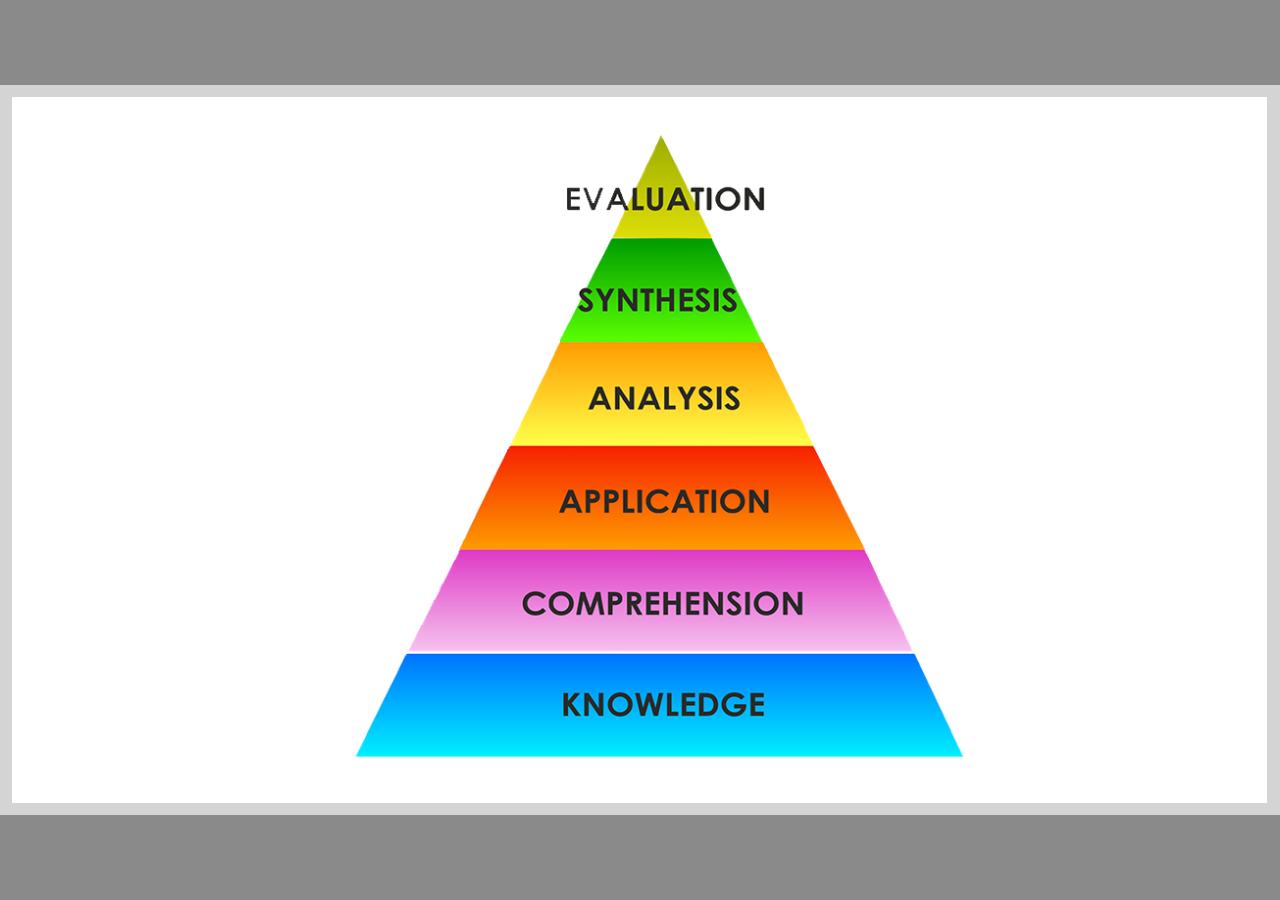
==== index.html @ e2191e57 "Added 1st Blooms" ====
<!DOCTYPE html>
<!-- Created with iSpring --><!-- 984 564 --><!--version 8.7.0.18909 --><!--type html --><!--mainFolder ./ -->
<html style=background-color:#8a8a8a;>
<head>
    <meta http-equiv="Content-Type" content="text/html;charset=utf-8"/><meta name="viewport" content="width=device-width,initial-scale=1,maximum-scale=1"/><meta name="format-detection" content="telephone=no"/><meta name="apple-mobile-web-app-capable" content="yes"/><meta name="apple-mobile-web-app-status-bar-style" content="black"/><meta http-equiv="X-UA-Compatible" content="IE=edge"/><meta name="msapplication-tap-highlight" content="no"/><title>Presentation1</title><link rel="apple-touch-icon-precomposed" href="data/apple-touch-icon.png"/><link rel="shortcut icon" type="image/ico" href="data/favicon.ico"/><style>body {background-color:#8a8a8a;}#spr0_6aa69db {display:none;}</style>
    
    
    <style>
		#playerView {
			position:relative;
			-webkit-tap-highlight-color:rgba(0,0,0,0);
			-webkit-user-select:none;
			-moz-user-select:none;
			-webkit-touch-callout:none;
			-webkit-user-drag:none;
		}
		#playerView * {
			position:absolute;
		}
		#preloader {
			width: 50px;
			height: 50px;
			position: absolute;
			top: 0;
			left: 0;
			bottom: 0;
			right: 0;
			margin: auto;
			border-radius: 10px;
			background-color: rgba(0, 0, 0, 0.5);
		}
		
		#preloader::after {
			content: '';
			position: absolute;
			background: url([data-uri]);
			background-size: cover;
			top: 0;
			left: 0;
			bottom: 0;
			right: 0;
			animation: preloader_spin 1s infinite linear;
			-webkit-animation: preloader_spin 1s infinite linear;
		}
		
		@keyframes preloader_spin { 0% {transform: rotate(0deg);} 100% {transform: rotate(360deg);} }
		@-webkit-keyframes preloader_spin { 0% {-webkit-transform: rotate(0deg);} 100% {-webkit-transform: rotate(360deg);}}
    </style>
</head>
<body>
	<div id="preloader"></div>
	<script src="data/player.js?F8B583EA"></script>
    <div id="content"></div>
    <div id="spr0_6aa69db"></div>
    <script>
		if (!ispring.compatibility.performRedirectIfNeeded("data/html5-unsupported.html"))
		{
			(function(startup){
				function start(savedPresentationState)
				{
					var presInfo = "eNrdWetuq0gSfhXEaKRdyfH6fsn+WGFMEnQIeAxJztkzRwjjdswGA8PFOZnI0jzNPNg+yVZ1A+aWOGc3+ycmNtD1VXVVdVV1tfLMO/w5/9wXpd50MJqdjWbSxdlgNB+fCeJYOpuIo+FYmPY64lQ88C0+BvAiJBHxYit2fK8LY4/8+XTUafFb/nw4gLsNGNsPiR6EZrfbHU06/R7Agj1/3ut0Ry0+wSmdKEqcmJiT9rjdMbuTaWf698Ho8hKhhD9/5j38ecAfeI3DhLR4iz//Sgl8EAAsoq8A6fforBvLjQgdpk+Hb4cWQ3tRCT14HR2U0f0TsuMiunsCHbyORjOP4E1ZkREFM0/UJbtl8PB18L4Inryuc9Skxsto0qDHy+hNCT09gV6V0OPX0fukhD5h5X5dRKdx/[base64]/boXeo1e6H1gLwwndS/0G73Q/8hemNa9MGj0wuAjZ0Sn7oVhoxeGH9kL3boXRo1eGH1kL/TqXhg3emH8kbyQDrBde3Hh8dQaXguIx+kWbQwToKf2b7y40370N7i7F0Zi2O5BkAAdW7szmkwG49Fw1IPWZo5m9Ka96WgyHlLlK4B1GXAPr1kLAcqsTmrTrWnTfV9tWvwq7SyOajkn1erV1Oq9t1pOTa3Vab36Nb36/yd3HRUE2fSUYuPPotTtHbu6Hfb+hXOT4eyI63jYK++zfpHiGSNavHrSMRvRSD+XE+RPYbXfPEqiR7L06Xv+9Htpnmd+lcSx77Vt34tBq7bnhzsLvfvTBf3AtBWEvydhE31j2aTAPqafCjnjHY7xwprj7wLLe1L8e7+9suyH+9BPvHVJ/[base64]/hX3qjyffucPRXMK+K168FRalwcJRh2MnxqrHUFBOYJMVUpc8G4OmtgazdGIqsSljS0qcG0GIp3WIBxBsj3yyXkmqYuiLPJVPWTVUzqJ6KZEhQ1PgvfsJtrT3hYp/[base64]/LllQJfgwq8cu63LnzjZqkLCX2+IB4jwgpLSwgBXb/TlnOqNzByFhdYUfToh+vS6hY9x/hlVdQgTkSjKMNAaMYPDnc8G9aY2DHjUYQbVbwyZ4YKjzMJ7VOsxLO3JTLESfMaFlcsAa8U1yWNgpTJnGmfIWwxNbQ6QfuEGfGpTvgi6Rje8EtJqnArXwoYrJgFWezmKWBbGIruE2fZNlQw9NHe8ZMIRlBdiGCaDFG7SZou/XIDSyALyksJxZjBhfTt3tlDUwJuhSLN5EHCitIc1/eXG/mf5oUgK9LchAWHTDANVhhQ8M564jw/5qz13vJswq2IbaH3noC2dtaUhmtGp/ktcX7nrDhN45/TEqDOpc8/N09bqg1NsycRTB3DZhbEp2ZA81MtX54Mo+3lmd5iyGvT6KKkCktZeyd3Rs4ucVkReaNTcwV+2LEn53qT3T/g4v9uQp0VnpmM2Tlz/CpBgo2CFj6o7W6VKKsX2vE/BFCuZG9Tk6BqGU71udeht6BsWeAtlpcq7E6a6bKBpeiOrLAXYwAak8zgF3yFXahLYnIMyRXZ+LBNusTas70NqiR1Xeqhwg5ZKk2GbCiogAp89+m2FHGus6OdYcZ6cy1larNKU9brzk/cNY1U13mg1QbsTnakvsVuQn9HR10rytaWFbV/nJ4sVXXJZC9qW0cebG/3XSHWTnlQl4Ql7CKioIp0hxEx/twSDSIE9VcMPd+HIFR2VmxvoeJuaAdbxLNGaS5dCMCTKaoTK7S3//7jzxK0KpcNc+nweQMW9zvIOunI81X1YxJ9Y1hDmFXI9O1ITFu7nGxg98T5G05k56oohcqwXO/[base64]/U4IJ6emCfK/TlxJjcPhP6HpOQY=";
					PresentationPlayer.start(presInfo, "content", "playerView", onPlayerInit, savedPresentationState);
					function onPlayerInit(player)
					{
						(player);
						
						var preloader = document.getElementById("preloader");
						preloader.parentNode.removeChild(preloader);
					}
				}
		
				if (startup)
					startup(start);
				else
					start();
			})();
		};
    </script>
</body>
</html>
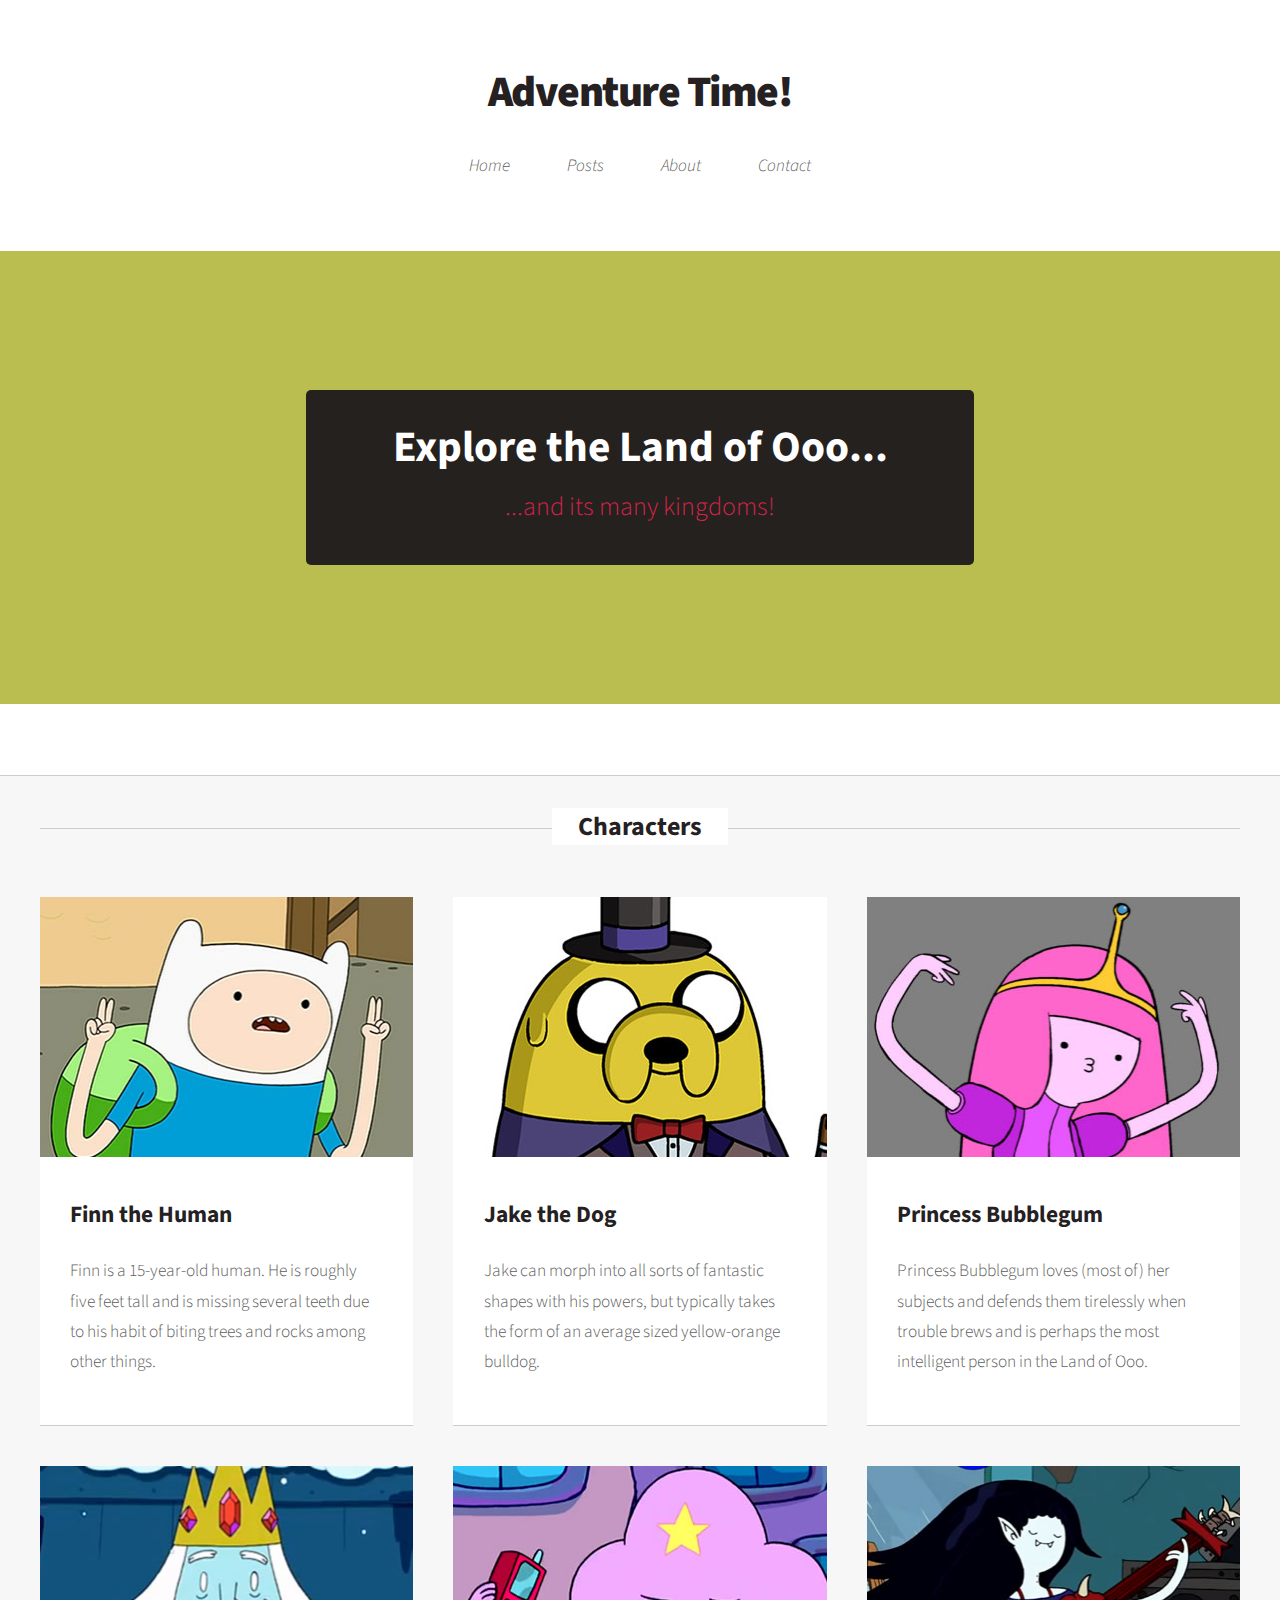
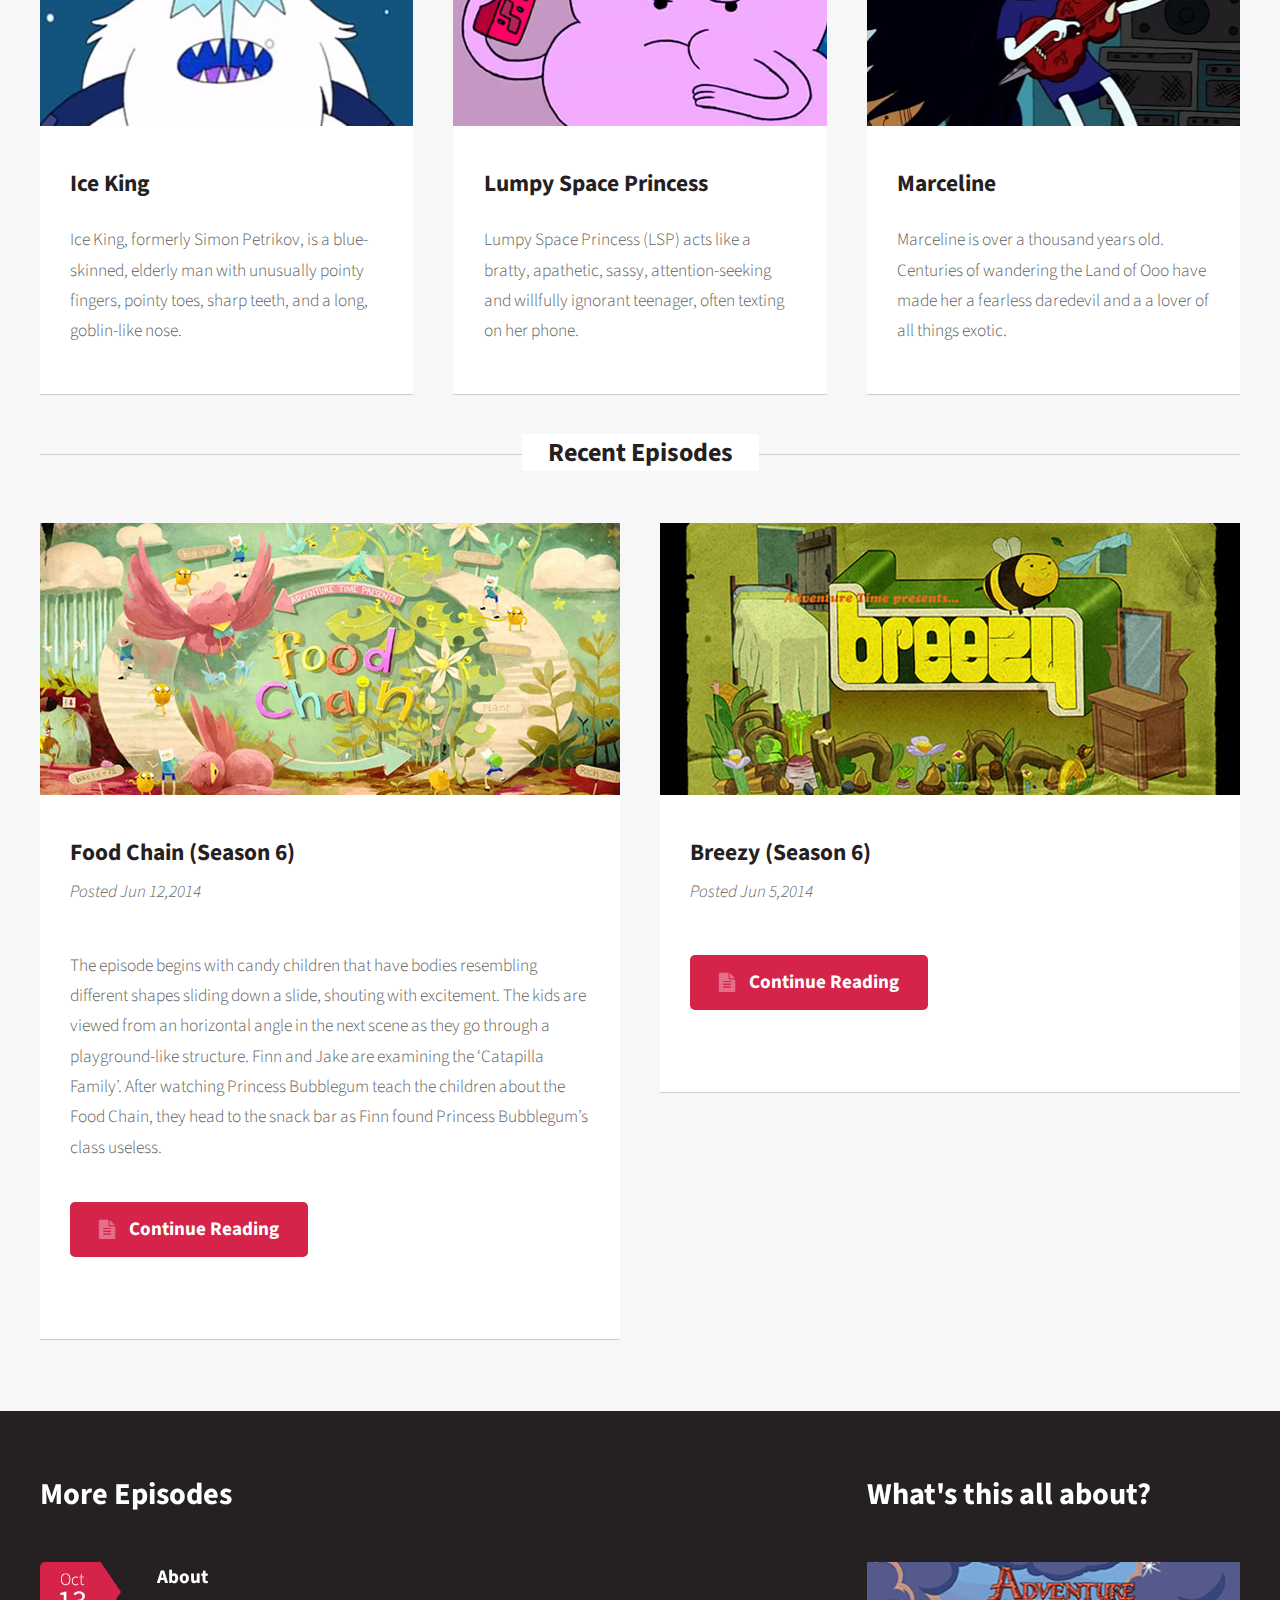
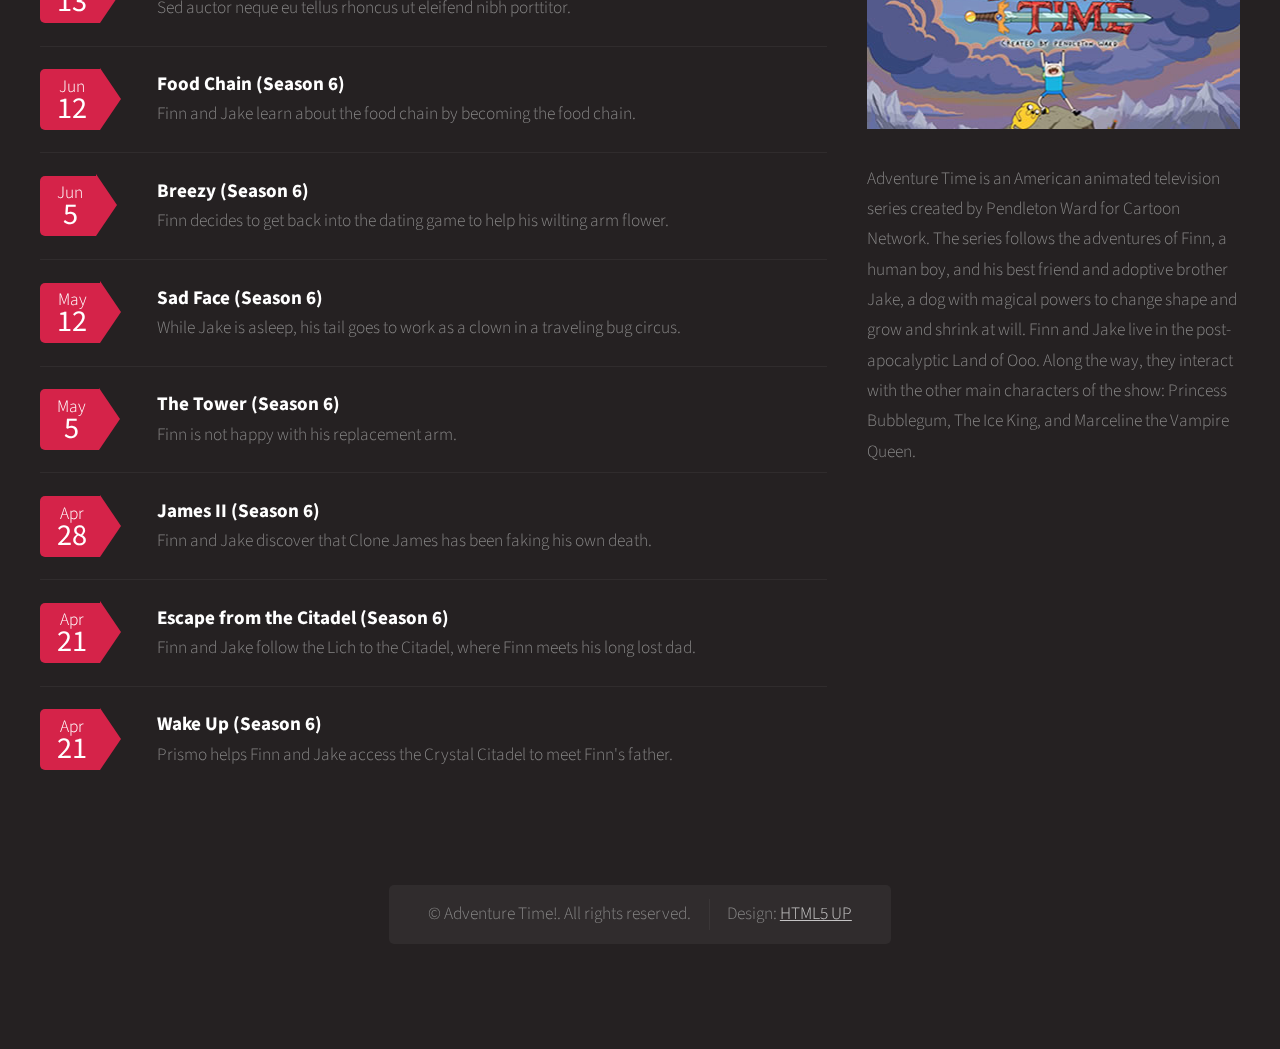
==== commit c6b466c0: "Deploy from Forestry.io" ====
--- a/index.html
+++ b/index.html
@@ -1,80 +1,301 @@
-<!DOCTYPE html>
-<!-- Created with iSpring --><!-- 984 564 --><!--version 8.7.0.18909 --><!--type html --><!--mainFolder ./ -->
-<html style=background-color:#8a8a8a;>
-<head>
-    <meta http-equiv="Content-Type" content="text/html;charset=utf-8"/><meta name="viewport" content="width=device-width,initial-scale=1,maximum-scale=1"/><meta name="format-detection" content="telephone=no"/><meta name="apple-mobile-web-app-capable" content="yes"/><meta name="apple-mobile-web-app-status-bar-style" content="black"/><meta http-equiv="X-UA-Compatible" content="IE=edge"/><meta name="msapplication-tap-highlight" content="no"/><title>Presentation1</title><link rel="apple-touch-icon-precomposed" href="data/apple-touch-icon.png"/><link rel="shortcut icon" type="image/ico" href="data/favicon.ico"/><style>body {background-color:#8a8a8a;}#spr0_6aa69db {display:none;}</style>
-    
-    
-    <style>
-		#playerView {
-			position:relative;
-			-webkit-tap-highlight-color:rgba(0,0,0,0);
-			-webkit-user-select:none;
-			-moz-user-select:none;
-			-webkit-touch-callout:none;
-			-webkit-user-drag:none;
-		}
-		#playerView * {
-			position:absolute;
-		}
-		#preloader {
-			width: 50px;
-			height: 50px;
-			position: absolute;
-			top: 0;
-			left: 0;
-			bottom: 0;
-			right: 0;
-			margin: auto;
-			border-radius: 10px;
-			background-color: rgba(0, 0, 0, 0.5);
-		}
-		
-		#preloader::after {
-			content: '';
-			position: absolute;
-			background: url([data-uri]);
-			background-size: cover;
-			top: 0;
-			left: 0;
-			bottom: 0;
-			right: 0;
-			animation: preloader_spin 1s infinite linear;
-			-webkit-animation: preloader_spin 1s infinite linear;
-		}
-		
-		@keyframes preloader_spin { 0% {transform: rotate(0deg);} 100% {transform: rotate(360deg);} }
-		@-webkit-keyframes preloader_spin { 0% {-webkit-transform: rotate(0deg);} 100% {-webkit-transform: rotate(360deg);}}
-    </style>
-</head>
-<body>
-	<div id="preloader"></div>
-	<script src="data/player.js?F8B583EA"></script>
-    <div id="content"></div>
-    <div id="spr0_6aa69db"></div>
-    <script>
-		if (!ispring.compatibility.performRedirectIfNeeded("data/html5-unsupported.html"))
-		{
-			(function(startup){
-				function start(savedPresentationState)
-				{
-					var presInfo = "eNrdWetuq0gSfhXEaKRdyfH6fsn+WGFMEnQIeAxJztkzRwjjdswGA8PFOZnI0jzNPNg+yVZ1A+aWOGc3+ycmNtD1VXVVdVV1tfLMO/w5/9wXpd50MJqdjWbSxdlgNB+fCeJYOpuIo+FYmPY64lQ88C0+BvAiJBHxYit2fK8LY4/8+XTUafFb/nw4gLsNGNsPiR6EZrfbHU06/R7Agj1/3ut0Ry0+wSmdKEqcmJiT9rjdMbuTaWf698Ho8hKhhD9/5j38ecAfeI3DhLR4iz//Sgl8EAAsoq8A6fforBvLjQgdpk+Hb4cWQ3tRCT14HR2U0f0TsuMiunsCHbyORjOP4E1ZkREFM0/UJbtl8PB18L4Inryuc9Skxsto0qDHy+hNCT09gV6V0OPX0fukhD5h5X5dRKdx/[base64]/boXeo1e6H1gLwwndS/0G73Q/8hemNa9MGj0wuAjZ0Sn7oVhoxeGH9kL3boXRo1eGH1kL/TqXhg3emH8kbyQDrBde3Hh8dQaXguIx+kWbQwToKf2b7y40370N7i7F0Zi2O5BkAAdW7szmkwG49Fw1IPWZo5m9Ka96WgyHlLlK4B1GXAPr1kLAcqsTmrTrWnTfV9tWvwq7SyOajkn1erV1Oq9t1pOTa3Vab36Nb36/yd3HRUE2fSUYuPPotTtHbu6Hfb+hXOT4eyI63jYK++zfpHiGSNavHrSMRvRSD+XE+RPYbXfPEqiR7L06Xv+9Htpnmd+lcSx77Vt34tBq7bnhzsLvfvTBf3AtBWEvydhE31j2aTAPqafCjnjHY7xwprj7wLLe1L8e7+9suyH+9BPvHVJ/[base64]/hX3qjyffucPRXMK+K168FRalwcJRh2MnxqrHUFBOYJMVUpc8G4OmtgazdGIqsSljS0qcG0GIp3WIBxBsj3yyXkmqYuiLPJVPWTVUzqJ6KZEhQ1PgvfsJtrT3hYp/[base64]/LllQJfgwq8cu63LnzjZqkLCX2+IB4jwgpLSwgBXb/TlnOqNzByFhdYUfToh+vS6hY9x/hlVdQgTkSjKMNAaMYPDnc8G9aY2DHjUYQbVbwyZ4YKjzMJ7VOsxLO3JTLESfMaFlcsAa8U1yWNgpTJnGmfIWwxNbQ6QfuEGfGpTvgi6Rje8EtJqnArXwoYrJgFWezmKWBbGIruE2fZNlQw9NHe8ZMIRlBdiGCaDFG7SZou/XIDSyALyksJxZjBhfTt3tlDUwJuhSLN5EHCitIc1/eXG/mf5oUgK9LchAWHTDANVhhQ8M564jw/5qz13vJswq2IbaH3noC2dtaUhmtGp/ktcX7nrDhN45/TEqDOpc8/N09bqg1NsycRTB3DZhbEp2ZA81MtX54Mo+3lmd5iyGvT6KKkCktZeyd3Rs4ucVkReaNTcwV+2LEn53qT3T/g4v9uQp0VnpmM2Tlz/CpBgo2CFj6o7W6VKKsX2vE/BFCuZG9Tk6BqGU71udeht6BsWeAtlpcq7E6a6bKBpeiOrLAXYwAak8zgF3yFXahLYnIMyRXZ+LBNusTas70NqiR1Xeqhwg5ZKk2GbCiogAp89+m2FHGus6OdYcZ6cy1larNKU9brzk/cNY1U13mg1QbsTnakvsVuQn9HR10rytaWFbV/nJ4sVXXJZC9qW0cebG/3XSHWTnlQl4Ql7CKioIp0hxEx/twSDSIE9VcMPd+HIFR2VmxvoeJuaAdbxLNGaS5dCMCTKaoTK7S3//7jzxK0KpcNc+nweQMW9zvIOunI81X1YxJ9Y1hDmFXI9O1ITFu7nGxg98T5G05k56oohcqwXO/[base64]/U4IJ6emCfK/TlxJjcPhP6HpOQY=";
-					PresentationPlayer.start(presInfo, "content", "playerView", onPlayerInit, savedPresentationState);
-					function onPlayerInit(player)
-					{
-						(player);
-						
-						var preloader = document.getElementById("preloader");
-						preloader.parentNode.removeChild(preloader);
-					}
-				}
-		
-				if (startup)
-					startup(start);
-				else
-					start();
-			})();
-		};
-    </script>
-</body>
-</html>+<!DOCTYPE html>
+<html>
+
+  <head>
+	<meta name="generator" content="Hugo 0.17" />
+    <title>Adventure Time!</title>
+    <meta http-equiv="content-type" content="text/html; charset=utf-8" />
+    <meta name="description" content="Adventure Time is an American animated television series created by Pendleton Ward for Cartoon Network. The series follows the adventures of Finn, a human boy, and his best friend and adoptive brother Jake, a dog with magical powers to change shape and grow and shrink at will. Finn and Jake live in the post-apocalyptic Land of Ooo. Along the way, they interact with the other main characters of the show: Princess Bubblegum, The Ice King, and Marceline the Vampire Queen." />
+
+    <meta name="keywords" content="adventure time,cartoon network,cartoons,finn,jake,princess bubblegum" />
+    
+    <script src="/assets/js/jquery.min.js"></script>
+    <script src="/assets/js/skel.min.js"></script>
+    <script src="/assets/js/skel-layers.min.js"></script>
+    <script src="/assets/js/init.js"></script>
+    <link rel="stylesheet" href="/assets/css/skel.css" />
+    <link rel="stylesheet" href="/assets/css/style.css" />
+    <link rel="stylesheet" href="/assets/css/style-desktop.css" />
+    
+    <link rel="alternate" type="application/rss+xml" title="Adventure Time!" href="http://example.com/index.xml" />
+</head>
+
+
+  <body>
+
+    
+<div id="header-wrapper">
+    <div id="header">
+
+        
+            <h1><a href="/">Adventure Time!</a></h1>
+        
+        <nav id="nav">
+            <ul>
+                
+                
+                    <li><a href="/">Home</a></li>
+                
+                    <li><a href="/posts">Posts</a></li>
+                
+                    <li><a href="/about/">About</a></li>
+                
+                    <li><a href="/contact/">Contact</a></li>
+                
+            </ul>
+        </nav>
+
+        
+        
+            <section id="banner">
+                <header>
+                    <h2>Explore the Land of Ooo...</h2>
+                    <p>...and its many kingdoms!</p>
+                </header>
+            </section>
+        
+
+    </div>
+</div>
+
+
+    
+    <div id="main-wrapper">
+        <div class="container">
+            <div class="row">
+                <div class="12u">
+
+                    
+                        <section>
+                            <header class="major">
+                                <h2>Characters</h2>
+                            </header>
+                            <div class="row">
+                            
+                                <div class="4u">
+                                    <section class="box">
+                                        <span class="image featured"><img src="/forestryio/images/finn.jpg" alt="" /></span>
+                                        <header>
+                                            <h3>Finn the Human</h3>
+                                        </header>
+                                        <p>Finn is a 15-year-old human. He is roughly five feet tall and is missing several teeth due to his habit of biting trees and rocks among other things.</p>
+                                    </section>
+                                </div>
+                            
+                                <div class="4u">
+                                    <section class="box">
+                                        <span class="image featured"><img src="/forestryio/images/jake.jpg" alt="" /></span>
+                                        <header>
+                                            <h3>Jake the Dog</h3>
+                                        </header>
+                                        <p>Jake can morph into all sorts of fantastic shapes with his powers, but typically takes the form of an average sized yellow-orange bulldog.</p>
+                                    </section>
+                                </div>
+                            
+                                <div class="4u">
+                                    <section class="box">
+                                        <span class="image featured"><img src="/forestryio/images/bubblegum.jpg" alt="" /></span>
+                                        <header>
+                                            <h3>Princess Bubblegum</h3>
+                                        </header>
+                                        <p>Princess Bubblegum loves (most of) her subjects and defends them tirelessly when trouble brews and is perhaps the most intelligent person in the Land of Ooo.</p>
+                                    </section>
+                                </div>
+                            
+                                <div class="4u">
+                                    <section class="box">
+                                        <span class="image featured"><img src="/forestryio/images/iceking.jpg" alt="" /></span>
+                                        <header>
+                                            <h3>Ice King</h3>
+                                        </header>
+                                        <p>Ice King, formerly Simon Petrikov, is a blue-skinned, elderly man with unusually pointy fingers, pointy toes, sharp teeth, and a long, goblin-like nose.</p>
+                                    </section>
+                                </div>
+                            
+                                <div class="4u">
+                                    <section class="box">
+                                        <span class="image featured"><img src="/forestryio/images/lsp.jpg" alt="" /></span>
+                                        <header>
+                                            <h3>Lumpy Space Princess</h3>
+                                        </header>
+                                        <p>Lumpy Space Princess (LSP) acts like a bratty, apathetic, sassy, attention-seeking and willfully ignorant teenager, often texting on her phone.</p>
+                                    </section>
+                                </div>
+                            
+                                <div class="4u">
+                                    <section class="box">
+                                        <span class="image featured"><img src="/forestryio/images/marceline.jpg" alt="" /></span>
+                                        <header>
+                                            <h3>Marceline</h3>
+                                        </header>
+                                        <p>Marceline is over a thousand years old. Centuries of wandering the Land of Ooo have made her a fearless daredevil and a a lover of all things exotic.</p>
+                                    </section>
+                                </div>
+                            
+                            </div>
+                        </section>
+
+                </div>
+            </div>
+            <div class="row">
+                <div class="12u">
+
+                    
+                        <section>
+                            <header class="major">
+                                <h2>Recent Episodes</h2>
+                            </header>
+                            <div class="row">
+                            
+                                <div class="6u">
+                                    <section class="box">
+                                        <a href="http://example.com/posts/season-6-food-chain/" class="image featured"><img src="/forestryio/images/foodchain.jpg" alt="" /></a>
+                                        <header>
+                                            <h3>Food Chain (Season 6)</h3>
+                                            <p>Posted Jun 12,2014</p>
+                                        </header>
+                                        <p><p>The episode begins with candy children that have bodies resembling different shapes sliding down a slide, shouting with excitement. The kids are viewed from an horizontal angle in the next scene as they go through a playground-like structure. Finn and Jake are examining the &lsquo;Catapilla Family&rsquo;. After watching Princess Bubblegum teach the children about the Food Chain, they head to the snack bar as Finn found Princess Bubblegum&rsquo;s class useless.</p></p>
+                                        <footer>
+                                            <ul class="actions">
+                                                <li><a href="http://example.com/posts/season-6-food-chain/" class="button icon fa-file-text">Continue Reading</a></li>
+                                            </ul>
+                                        </footer>
+                                    </section>
+                                </div>
+                            
+                                <div class="6u">
+                                    <section class="box">
+                                        <a href="http://example.com/posts/season-6-breezy/" class="image featured"><img src="/forestryio/images/breezy.jpg" alt="" /></a>
+                                        <header>
+                                            <h3>Breezy (Season 6)</h3>
+                                            <p>Posted Jun 5,2014</p>
+                                        </header>
+                                        <p></p>
+                                        <footer>
+                                            <ul class="actions">
+                                                <li><a href="http://example.com/posts/season-6-breezy/" class="button icon fa-file-text">Continue Reading</a></li>
+                                            </ul>
+                                        </footer>
+                                    </section>
+                                </div>
+                            
+                            </div>
+                        </section>
+
+                </div>
+            </div>
+        </div>
+    </div>
+
+    
+<div id="footer-wrapper">
+    <section id="footer" class="container">
+        <div class="row">
+            <div class="8u">
+                <section>
+                    <header>
+                        <h2>More Episodes</h2>
+                    </header>
+                    <ul class="dates">
+                        
+                    
+                        
+                    
+                        
+                    
+                        
+                        <li>
+                            <span class="date">Oct<strong>13</strong></span>
+                            <h3><a href="http://example.com/about/">About</a></h3>
+                            <p>Sed auctor neque eu tellus rhoncus ut eleifend nibh porttitor.</p>
+                        </li>
+                        
+                    
+                        
+                        <li>
+                            <span class="date">Jun<strong>12</strong></span>
+                            <h3><a href="http://example.com/posts/season-6-food-chain/">Food Chain (Season 6)</a></h3>
+                            <p>Finn and Jake learn about the food chain by becoming the food chain.</p>
+                        </li>
+                        
+                    
+                        
+                        <li>
+                            <span class="date">Jun<strong>5</strong></span>
+                            <h3><a href="http://example.com/posts/season-6-breezy/">Breezy (Season 6)</a></h3>
+                            <p>Finn decides to get back into the dating game to help his wilting arm flower.</p>
+                        </li>
+                        
+                    
+                        
+                        <li>
+                            <span class="date">May<strong>12</strong></span>
+                            <h3><a href="http://example.com/posts/season-6-sad-face/">Sad Face (Season 6)</a></h3>
+                            <p>While Jake is asleep, his tail goes to work as a clown in a traveling bug circus.</p>
+                        </li>
+                        
+                    
+                        
+                        <li>
+                            <span class="date">May<strong>5</strong></span>
+                            <h3><a href="http://example.com/posts/season-6-the-tower/">The Tower (Season 6)</a></h3>
+                            <p>Finn is not happy with his replacement arm.</p>
+                        </li>
+                        
+                    
+                        
+                        <li>
+                            <span class="date">Apr<strong>28</strong></span>
+                            <h3><a href="http://example.com/posts/season-6-james-ii/">James II (Season 6)</a></h3>
+                            <p>Finn and Jake discover that Clone James has been faking his own death.</p>
+                        </li>
+                        
+                    
+                        
+                        <li>
+                            <span class="date">Apr<strong>21</strong></span>
+                            <h3><a href="http://example.com/posts/season-6-escape-the-citadel/">Escape from the Citadel (Season 6)</a></h3>
+                            <p>Finn and Jake follow the Lich to the Citadel, where Finn meets his long lost dad.</p>
+                        </li>
+                        
+                    
+                        
+                        <li>
+                            <span class="date">Apr<strong>21</strong></span>
+                            <h3><a href="http://example.com/posts/season-6-wake-up/">Wake Up (Season 6)</a></h3>
+                            <p>Prismo helps Finn and Jake access the Crystal Citadel to meet Finn&#39;s father.</p>
+                        </li>
+                        
+                    
+                    </ul>
+                </section>
+            </div>
+            <div class="4u">
+                <section>
+                    <header>
+                        <h2>What's this all about?</h2>
+                    </header>
+                    <a href="#" class="image featured"><img src="/forestryio/images/about.jpg" alt="" /></a>
+                    <p>Adventure Time is an American animated television series created by Pendleton Ward for Cartoon Network. The series follows the adventures of Finn, a human boy, and his best friend and adoptive brother Jake, a dog with magical powers to change shape and grow and shrink at will. Finn and Jake live in the post-apocalyptic Land of Ooo. Along the way, they interact with the other main characters of the show: Princess Bubblegum, The Ice King, and Marceline the Vampire Queen.</p>
+                </section>
+            </div>
+        </div>
+        <div class="row">
+            <div class="12u">
+
+                
+                    <div id="copyright">
+                        <ul class="links">
+                            <li>&copy; Adventure Time!. All rights reserved.</li><li>Design: <a href="http://html5up.net">HTML5 UP</a></li>
+                        </ul>
+                    </div>
+
+            </div>
+        </div>
+    </section>
+</div>
+
+
+  </body>
+
+</html>
--- a/assets/css/skel.css
+++ b/assets/css/skel.css
@@ -0,0 +1,247 @@
+/* Resets (http://meyerweb.com/eric/tools/css/reset/ | v2.0 | 20110126 | License: none (public domain)) */
+
+	html,body,div,span,applet,object,iframe,h1,h2,h3,h4,h5,h6,p,blockquote,pre,a,abbr,acronym,address,big,cite,code,del,dfn,em,img,ins,kbd,q,s,samp,small,strike,strong,sub,sup,tt,var,b,u,i,center,dl,dt,dd,ol,ul,li,fieldset,form,label,legend,table,caption,tbody,tfoot,thead,tr,th,td,article,aside,canvas,details,embed,figure,figcaption,footer,header,hgroup,menu,nav,output,ruby,section,summary,time,mark,audio,video{margin:0;padding:0;border:0;font-size:100%;font:inherit;vertical-align:baseline;}article,aside,details,figcaption,figure,footer,header,hgroup,menu,nav,section{display:block;}body{line-height:1;}ol,ul{list-style:none;}blockquote,q{quotes:none;}blockquote:before,blockquote:after,q:before,q:after{content:'';content:none;}table{border-collapse:collapse;border-spacing:0;}body{-webkit-text-size-adjust:none}
+
+/* Box Model */
+
+	*, *:before, *:after {
+		-moz-box-sizing: border-box;
+		-webkit-box-sizing: border-box;
+		box-sizing: border-box;
+	}
+
+/* Container */
+
+	.container {
+		margin-left: auto;
+		margin-right: auto;
+
+		/* width: (containers) */
+		width: 1200px;
+	}
+
+	/* Modifiers */
+
+		/* 125% */
+			.container.\31 25\25 {
+				width: 100%;
+
+				/* max-width: (containers * 1.25) */
+				max-width: 1500px;
+
+				/* min-width: (containers) */
+				min-width: 1200px;
+			}
+
+		/* 75% */
+			.container.\37 5\25 {
+
+				/* width: (containers * 0.75) */
+				width: 900px;
+
+			}
+
+		/* 50% */
+			.container.\35 0\25 {
+
+				/* width: (containers * 0.50) */
+				width: 600px;
+
+			}
+
+		/* 25% */
+			.container.\32 5\25 {
+
+				/* width: (containers * 0.25) */
+				width: 300px;
+
+			}
+
+/* Grid */
+
+	.row {
+		border-bottom: solid 1px transparent;
+	}
+
+	.row > * {
+		float: left;
+	}
+
+	.row:after, .row:before {
+		content: '';
+		display: block;
+		clear: both;
+		height: 0;
+	}
+
+	.row.uniform > * > :first-child {
+		margin-top: 0;
+	}
+
+	.row.uniform > * > :last-child {
+		margin-bottom: 0;
+	}
+
+	/* Gutters */
+
+		/* Normal */
+
+			.row > * {
+				/* padding: (gutters.horizontal) 0 0 (gutters.vertical) */
+				padding: 40px 0 0 40px;
+			}
+
+			.row {
+				/* margin: -(gutters.horizontal) 0 -1px -(gutters.vertical) */
+				margin: -40px 0 -1px -40px;
+			}
+
+			.row.uniform > * {
+				/* padding: (gutters.vertical) 0 0 (gutters.vertical) */
+				padding: 40px 0 0 40px;
+			}
+
+			.row.uniform {
+				/* margin: -(gutters.vertical) 0 -1px -(gutters.vertical) */
+				margin: -40px 0 -1px -40px;
+			}
+
+		/* 200% */
+
+			.row.\32 00\25 > * {
+				/* padding: (gutters.horizontal) 0 0 (gutters.vertical) */
+				padding: 80px 0 0 80px;
+			}
+
+			.row.\32 00\25 {
+				/* margin: -(gutters.horizontal) 0 -1px -(gutters.vertical) */
+				margin: -80px 0 -1px -80px;
+			}
+
+			.row.uniform.\32 00\25 > * {
+				/* padding: (gutters.vertical) 0 0 (gutters.vertical) */
+				padding: 80px 0 0 80px;
+			}
+
+			.row.uniform.\32 00\25 {
+				/* margin: -(gutters.vertical) 0 -1px -(gutters.vertical) */
+				margin: -80px 0 -1px -80px;
+			}
+
+		/* 150% */
+
+			.row.\31 50\25 > * {
+				/* padding: (gutters.horizontal) 0 0 (gutters.vertical) */
+				padding: 60px 0 0 60px;
+			}
+
+			.row.\31 50\25 {
+				/* margin: -(gutters.horizontal) 0 -1px -(gutters.vertical) */
+				margin: -60px 0 -1px -60px;
+			}
+
+			.row.uniform.\31 50\25 > * {
+				/* padding: (gutters.vertical) 0 0 (gutters.vertical) */
+				padding: 60px 0 0 60px;
+			}
+
+			.row.uniform.\31 50\25 {
+				/* margin: -(gutters.vertical) 0 -1px -(gutters.vertical) */
+				margin: -60px 0 -1px -60px;
+			}
+
+		/* 50% */
+
+			.row.\35 0\25 > * {
+				/* padding: (gutters.horizontal) 0 0 (gutters.vertical) */
+				padding: 20px 0 0 20px;
+			}
+
+			.row.\35 0\25 {
+				/* margin: -(gutters.horizontal) 0 -1px -(gutters.vertical) */
+				margin: -20px 0 -1px -20px;
+			}
+
+			.row.uniform.\35 0\25 > * {
+				/* padding: (gutters.vertical) 0 0 (gutters.vertical) */
+				padding: 20px 0 0 20px;
+			}
+
+			.row.uniform.\35 0\25 {
+				/* margin: -(gutters.vertical) 0 -1px -(gutters.vertical) */
+				margin: -20px 0 -1px -20px;
+			}
+
+		/* 25% */
+
+			.row.\32 5\25 > * {
+				/* padding: (gutters.horizontal) 0 0 (gutters.vertical) */
+				padding: 10px 0 0 10px;
+			}
+
+			.row.\32 5\25 {
+				/* margin: -(gutters.horizontal) 0 -1px -(gutters.vertical) */
+				margin: -10px 0 -1px -10px;
+			}
+
+			.row.uniform.\32 5\25 > * {
+				/* padding: (gutters.vertical) 0 0 (gutters.vertical) */
+				padding: 10px 0 0 10px;
+			}
+
+			.row.uniform.\32 5\25 {
+				/* margin: -(gutters.vertical) 0 -1px -(gutters.vertical) */
+				margin: -10px 0 -1px -10px;
+			}
+
+		/* 0% */
+
+			.row.\30 \25 > * {
+				padding: 0;
+			}
+
+			.row.\30 \25 {
+				margin: 0 0 -1px 0;
+			}
+
+	/* Cells */
+
+		.\31 2u, .\31 2u\24 { width: 100%; clear: none; margin-left: 0; }
+		.\31 1u, .\31 1u\24 { width: 91.6666666667%; clear: none; margin-left: 0; }
+		.\31 0u, .\31 0u\24 { width: 83.3333333333%; clear: none; margin-left: 0; }
+		.\39 u, .\39 u\24 { width: 75%; clear: none; margin-left: 0; }
+		.\38 u, .\38 u\24 { width: 66.6666666667%; clear: none; margin-left: 0; }
+		.\37 u, .\37 u\24 { width: 58.3333333333%; clear: none; margin-left: 0; }
+		.\36 u, .\36 u\24 { width: 50%; clear: none; margin-left: 0; }
+		.\35 u, .\35 u\24 { width: 41.6666666667%; clear: none; margin-left: 0; }
+		.\34 u, .\34 u\24 { width: 33.3333333333%; clear: none; margin-left: 0; }
+		.\33 u, .\33 u\24 { width: 25%; clear: none; margin-left: 0; }
+		.\32 u, .\32 u\24 { width: 16.6666666667%; clear: none; margin-left: 0; }
+		.\31 u, .\31 u\24 { width: 8.3333333333%; clear: none; margin-left: 0; }
+
+		.\31 2u\24 + *,
+		.\31 1u\24 + *,
+		.\31 0u\24 + *,
+		.\39 u\24 + *,
+		.\38 u\24 + *,
+		.\37 u\24 + *,
+		.\36 u\24 + *,
+		.\35 u\24 + *,
+		.\34 u\24 + *,
+		.\33 u\24 + *,
+		.\32 u\24 + *,
+		.\31 u\24 + * {
+			clear: left;
+		}
+
+		.\-11u { margin-left: 91.6666666667% }
+		.\-10u { margin-left: 83.3333333333% }
+		.\-9u { margin-left: 75% }
+		.\-8u { margin-left: 66.6666666667% }
+		.\-7u { margin-left: 58.3333333333% }
+		.\-6u { margin-left: 50% }
+		.\-5u { margin-left: 41.6666666667% }
+		.\-4u { margin-left: 33.3333333333% }
+		.\-3u { margin-left: 25% }
+		.\-2u { margin-left: 16.6666666667% }
+		.\-1u { margin-left: 8.3333333333% }--- a/assets/css/style.css
+++ b/assets/css/style.css
@@ -0,0 +1,868 @@
+@charset 'UTF-8';
+@import url("font-awesome.min.css");
+@import url("http://fonts.googleapis.com/css?family=Source+Sans+Pro:300,400,700,900,300italic");
+
+/*
+	Dopetrope by HTML5 UP
+	html5up.net | @n33co
+	Free for personal and commercial use under the CCA 3.0 license (html5up.net/license)
+*/
+
+/*********************************************************************************/
+/* Basic                                                                         */
+/*********************************************************************************/
+
+	body
+	{
+		background: #252122;
+		/* background-image: url('images/bg02.png'); */
+	}
+
+		body.is-loading * {
+			-moz-transition: none !important;
+			-webkit-transition: none !important;
+			-o-transition: none !important;
+			-ms-transition: none !important;
+			transition: none !important;
+			-moz-animation: none !important;
+			-webkit-animation: none !important;
+			-o-animation: none !important;
+			-ms-animation: none !important;
+			animation: none !important;
+		}
+
+	body,input,textarea,select
+	{
+		font-family: 'Source Sans Pro';
+		font-weight: 300;
+		color: #5d5d5d;
+	}
+
+	strong, b
+	{
+		color: #252122;
+		font-weight: 400;
+	}
+
+	i, em
+	{
+		font-style: italic;
+	}
+
+	sub
+	{
+		position: relative;
+		top: 0.5em;
+		font-size: 0.8em;
+	}
+	
+	sup
+	{
+		position: relative;
+		top: -0.5em;
+		font-size: 0.8em;
+	}
+
+	blockquote
+	{
+		border-left: solid 0.75em #dddddd;
+		padding: 1em 0 1em 1.5em;
+		font-style: italic;
+	}
+
+	h1, h2, h3, h4, h5, h6
+	{
+		color: #252122;
+		font-weight: 700;
+	}
+
+		h1 a, h2 a, h3 a, h4 a, h5 a, h6 a
+		{
+			color: inherit;
+			text-decoration: none;
+		}
+
+	a
+	{
+		color: #d52349;
+		text-decoration: underline;
+	}
+	
+		a:hover
+		{
+			text-decoration: none;
+		}
+
+	br.clear
+	{
+		clear: both;
+	}
+
+	hr
+	{
+		border: 0;
+		border-top: solid 1px #dddddd;
+		height: 1px;
+		margin: 2em 0 2em 0;
+	}
+		
+	p, ul, ol, dl, table
+	{
+		margin-bottom: 2em;
+	}
+
+	/* Form */
+	
+		form
+		{
+		}
+		
+			form label
+			{
+				display: block;
+				color: #252122;
+				font-weight: 400;
+				margin: 0 0 0.5em 0;
+			}
+	
+			form input[type=text],
+			form input[type=email],
+			form input[type=password],
+			form select,
+			form textarea
+			{
+				-webkit-appearance: none;
+				display: block;
+				border: 0;
+				padding: 0.75em 1em;
+				font-size: 1em;
+				border-radius: 5px;
+				border: solid 1px #dddddd;
+				background: #fff;
+				width: 100%;
+			}
+
+			form input[type=text]:focus,
+			form input[type=email]:focus,
+			form input[type=password]:focus,
+			form select:focus,
+			form textarea:focus
+			{
+				box-shadow: inset 0px 0px 1px 1px #43bff0;
+			}
+
+			form textarea
+			{
+				height: 15em;
+			}
+			
+			form .formerize-placeholder
+			{
+				color: #555 !important;
+			}
+
+			form ::-webkit-input-placeholder
+			{
+				color: #555 !important;
+			}
+
+			form :-moz-placeholder
+			{
+				color: #555 !important;
+			}
+
+			form ::-moz-placeholder
+			{
+				color: #555 !important;
+			}
+
+			form :-ms-input-placeholder
+			{
+				color: #555 !important;
+			}
+
+			form ::-moz-focus-inner
+			{
+				border: 0;
+			}
+
+	/* Tables */
+	
+		table
+		{
+			width: 100%;
+		}
+		
+			table.default
+			{
+				width: 100%;
+			}
+
+				table.default tr
+				{
+					border-top: solid 1px #dddddd;
+				}
+
+					table.default tr:first-child
+					{
+						border-top: 0;
+					}
+			
+				table.default td
+				{
+					padding: 0.5em 1em 0.5em 1em;
+				}
+				
+				table.default th
+				{
+					text-align: left;
+					padding: 0.5em 1em 0.5em 1em;
+					font-weight: 700;
+					margin: 0 0 1em 0;
+				}
+			
+				table.default thead
+				{
+					border-bottom: solid 2px #dddddd;
+				}
+				
+				table.default tfoot
+				{
+				}
+				
+				table.default tbody
+				{
+				}
+
+	/* Section/Article */
+	
+		section,
+		article
+		{
+			margin-bottom: 2.5em;
+		}
+		
+			section > :last-child,
+			article > :last-child
+			{
+				margin-bottom: 0;
+			}
+
+			section:last-child,
+			article:last-child
+			{
+				margin-bottom: 0;
+			}
+
+		header
+		{
+		}
+
+			header > p
+			{
+				display: block;
+				font-style: italic;
+			}
+
+			header.major
+			{
+				position: relative;
+				text-align: center;
+				border-top: solid 1px #ccc;
+				top: 1em;
+			}
+
+				header.major h2
+				{
+					background: #fff;
+					position: relative;
+					top: -0.65em;
+					display: inline;
+					margin: 0;
+					padding: 0 1em 0 1em;
+				}
+
+	/* Box */
+
+		.box
+		{
+			background: #ffffff;
+			border-bottom: solid 1px #ccc;
+		}
+		
+			.box .image.featured
+			{
+				position: relative;
+				width: auto;
+			}
+
+	/* Button */
+		
+		input[type="button"],
+		input[type="submit"],
+		input[type="reset"],
+		.button
+		{
+			-webkit-appearance: none;
+			display: inline-block;
+			text-decoration: none;
+			cursor: pointer;
+			border: 0;
+			border-radius: 5px;
+			background: #d52349;
+			color: #fff !important;
+			font-weight: 700;
+			outline: 0;
+			-moz-transition: background-color .25s ease-in-out;
+			-webkit-transition: background-color .25s ease-in-out;
+			-o-transition: background-color .25s ease-in-out;
+			-ms-transition: background-color .25s ease-in-out;
+			transition: background-color .25s ease-in-out;
+		}
+
+			input[type="button"]:hover,
+			input[type="submit"]:hover,
+			input[type="reset"]:hover,
+			.button:hover
+			{
+				background: #e53359;
+			}
+			
+			input[type="button"]:active,
+			input[type="submit"]:active,
+			input[type="reset"]:active,
+			.button:active
+			{
+				background: #c51349;
+			}
+		
+			input[type="button"].alt,
+			input[type="submit"].alt,
+			input[type="reset"].alt,
+			.button.alt
+			{
+				background: #252122;
+			}
+
+				input[type="button"].alt:hover,
+				input[type="submit"].alt:hover,
+				input[type="reset"].alt:hover,
+				.button.alt:hover
+				{
+					background: #353132;
+				}
+				
+				input[type="button"].alt:active,
+				input[type="submit"].alt:active,
+				input[type="reset"].alt:active,
+				.button.alt:active
+				{
+					background: #151112;
+				}
+		
+			.button.icon
+			{
+			}
+			
+				.button.icon:before
+				{
+					opacity: 0.35;
+					position: relative;
+					top: 0.05em;
+					margin-right: 0.75em;
+				}
+
+	/* Image */
+
+		.image
+		{
+			display: inline-block;
+			outline: 0;
+		}
+		
+			.image img
+			{
+				display: block;
+				width: 100%;
+			}
+
+			.image.centered
+			{
+				display: block;
+				margin: 0 0 2em 0;
+			}
+
+				.image.centered img
+				{
+					margin: 0 auto;
+					width: auto;
+				}
+
+			.image.featured
+			{
+				display: block;
+				width: 100%;
+				margin: 0 0 2em 0;
+			}
+			
+			.image.left
+			{
+				float: left;
+				margin: 0 2em 2em 0;
+			}
+
+	/* List */
+
+		ul
+		{
+		}
+
+			ul.default
+			{
+				list-style: disc;
+				padding-left: 1em;
+			}
+			
+				ul.default li
+				{
+					padding-left: 0.5em;
+				}
+				
+			ul.contact
+			{
+			}
+
+				ul.contact li
+				{
+					position: relative;
+					border-top: solid 1px #ddd;
+					padding: 1.3em 0 1.3em 7em;
+				}
+
+					ul.contact li h3
+					{
+						position: absolute;
+						left: 0;
+						top: 1.3em;
+						font-size: 1.1em;
+					}
+
+					ul.contact li p
+					{
+						margin: 0;
+					}
+				
+				ul.contact li:first-child
+				{
+					padding-top: 0;
+					border-top: 0;
+				}
+
+					ul.contact li:first-child h3
+					{
+						top: 0;
+					}
+		
+			ul.dates
+			{
+			}
+			
+				ul.dates li
+				{
+					position: relative;
+					border-top: solid 1px #ddd;
+					padding: 1.3em 0 1.3em 6.75em;
+				}
+
+				ul.dates .date
+				{
+					display: block;
+					position: absolute;
+					left: 0;
+					top: 1.3em;
+					background-color: #d52349;
+					height: 3.5em;
+					text-align: center;
+					color: #fff;
+					line-height: 1em;
+					border-top-left-radius: 5px;
+					border-bottom-left-radius: 5px;
+					padding: 0.5em 0.75em 0 1em;
+				}
+
+					ul.dates .date:after
+					{
+						content: '';
+						position: absolute;
+						bottom: 0;
+						right: -1.2em;
+						border-left: solid 1.25em #d52349;
+						border-top: solid 1.8em transparent;
+						border-bottom: solid 1.8em transparent;
+					}
+				
+					ul.dates .date strong
+					{
+						display: block;
+						font-size: 1.75em;
+						padding-top: 0.15em;
+					}
+					
+				ul.dates h3
+				{
+					font-size: 1.1em;
+				}
+					
+				ul.dates p
+				{
+					margin: 0;
+				}
+
+				ul.dates li:first-child
+				{
+					border-top: 0;
+					padding-top: 0;
+				}
+				
+					ul.dates li:first-child .date
+					{
+						top: 0;
+					}
+
+			ul.divided
+			{
+			}
+			
+				ul.divided li
+				{
+					border-top: solid 1px #ddd;
+					padding: 1em 0 1em 0;
+				}
+				
+				ul.divided li:first-child
+				{
+					border-top: 0;
+					padding-top: 0;
+				}
+			
+			ul.social
+			{
+				overflow: hidden;
+				cursor: default;
+			}
+
+				ul.social li
+				{
+					display: inline-block;
+				}
+
+				ul.social li:first-child
+				{
+					margin-left: 0;
+				}
+
+				ul.social li a
+				{
+					display: inline-block;
+					width: 3em;
+					height: 3em;
+					text-align: center;
+					border-radius: 5px;
+					background: #888;
+					-moz-transition: background-color .25s ease-in-out;
+					-webkit-transition: background-color .25s ease-in-out;
+					-o-transition: background-color .25s ease-in-out;
+					-ms-transition: background-color .25s ease-in-out;
+					transition: background-color .25s ease-in-out;
+				}
+				
+					ul.social li a:before
+					{
+						color: #fff;
+						font-size: 2em;
+						line-height: 1.5em;
+					}
+				
+				ul.social li a.fa-facebook			{ background: #3c5a98; }
+				ul.social li a.fa-facebook:hover	{ background: #4c6aa8; }
+				ul.social li a.fa-twitter			{ background: #2daae4; }
+				ul.social li a.fa-twitter:hover		{ background: #3dbaf4; }
+				ul.social li a.fa-dribbble			{ background: #c4376b; }
+				ul.social li a.fa-dribbble:hover	{ background: #d4477b; }
+				ul.social li a.fa-linkedin			{ background: #006599; }
+				ul.social li a.fa-linkedin:hover	{ background: #1075a9; }
+				ul.social li a.fa-tumblr			{ background: #2b4661; }
+				ul.social li a.fa-tumblr:hover		{ background: #3b5671; }
+				ul.social li a.fa-google-plus		{ background: #da2713; }
+				ul.social li a.fa-google-plus:hover	{ background: #ea3723; }
+
+		ol
+		{
+		}	
+
+			ol.default
+			{
+				list-style: decimal;
+				padding-left: 1.25em;
+			}
+
+				ol.default li
+				{
+					padding-left: 0.25em;
+				}
+
+/*********************************************************************************/
+/* Icons                                                                         */
+/*********************************************************************************/
+
+	.icon {
+		position: relative;
+		text-decoration: none;
+	}
+
+		.icon:before {
+			-moz-osx-font-smoothing: grayscale;
+			-webkit-font-smoothing: antialiased;
+			font-family: FontAwesome;
+			font-style: normal;
+			font-weight: normal;
+			text-transform: none !important;
+		}
+
+		.icon > .label {
+			display: none;
+		}
+
+		.icon.featured
+		{
+			position: relative;
+			display: inline-block;
+			background-color: #d52349;
+			width: 9em;
+			padding: 1.75em 0 0.75em 0;
+			border-top-left-radius: 5px;
+			border-top-right-radius: 5px;
+			margin: 0 0 4.5em 0;
+			cursor: default;
+		}
+
+			.icon.featured:before
+			{
+				font-size: 4.5em;
+				line-height: 1em;
+				color: #fff;
+			}
+					
+			.icon.featured:after
+			{
+				content: '';
+				position: absolute;
+				bottom: -1.95em;
+				left: 0;
+				border-top: solid 2em #d52349;
+				border-left: solid 4.5em transparent;
+				border-right: solid 4.5em transparent;
+			}
+
+			.icon.featured.alt
+			{
+				background-color: #252122;
+			}
+			
+				.icon.featured.alt:after
+				{
+					border-top-color: #252122;
+				}
+
+			.icon.featured.alt2
+			{
+				background-color: #827a7c;
+			}
+			
+				.icon.featured.alt2:after
+				{
+					border-top-color: #827a7c;
+				}
+							
+/*********************************************************************************/
+/* Banner                                                                        */
+/*********************************************************************************/
+
+	#banner
+	{
+		background: #BABE50 url('../images/pic01.jpg');
+		background-position: center center;
+		background-size: auto 100%;
+		background-repeat: no-repeat;
+		text-align: center;
+	}
+
+		#banner header
+		{
+			background-color: #252122;
+			background-color: rgba(34,30,31,0.98);
+		}
+		
+			#banner header h2
+			{
+				color: #fff;
+				font-weight: 700;
+			}
+			
+			#banner header p
+			{
+				color: #d52349;
+				padding: 0;
+				font-style: normal;
+				margin: 0;
+			}
+
+/*********************************************************************************/
+/* Wrappers                                                                      */
+/*********************************************************************************/
+
+	#header-wrapper
+	{
+		position: relative;
+		background: #ffffff;
+		border-bottom: solid 1px #ccc;
+	}
+
+	#main-wrapper
+	{
+		position: relative;
+		background: #f7f7f7; /* url('images/bg02.png'); */
+	}
+
+		#main-wrapper:before
+		{
+			content: '';
+			position: absolute;
+			top: 0;
+			left: 0;
+			width: 100%;
+			/* background: url('images/bg01.png'); */
+			background-size: 100% 100%;
+			z-index: 0;
+			opacity: 0.1;
+		}
+		
+		#main-wrapper .major
+		{
+		}
+		
+			#main-wrapper .major h2
+			{
+				/* background: #f7f7f7 url('images/bg02.png'); */
+			}
+	
+	#footer-wrapper
+	{
+		position: relative;
+		color: #858484;
+	}
+
+		#footer-wrapper:before
+		{
+			content: '';
+			position: absolute;
+			top: 0;
+			left: 0;
+			width: 100%;
+			/* background: url('images/bg01.png'); */
+			background-size: 100% 100%;
+			z-index: 0;
+			opacity: 0.5;
+		}
+	
+		#footer-wrapper a
+		{
+			color: #c5c4c4;
+		}
+		
+		#footer-wrapper h2,
+		#footer-wrapper h3,
+		#footer-wrapper h4,
+		#footer-wrapper h5,
+		#footer-wrapper h6,
+		#footer-wrapper strong,
+		#footer-wrapper b
+		{
+			color: #fff;
+		}
+
+		#footer-wrapper h1 a, 
+		#footer-wrapper h2 a, 
+		#footer-wrapper h3 a, 
+		#footer-wrapper h4 a, 
+		#footer-wrapper h5 a, 
+		#footer-wrapper h6 a
+		{
+			color: inherit;
+		}
+
+		#footer-wrapper ul.contact li
+		{
+			border-top-color: #353434;
+			border-top-color: rgba(255,255,255,0.05);
+		}
+
+		#footer-wrapper ul.dates li
+		{
+			border-top-color: #353434;
+			border-top-color: rgba(255,255,255,0.05);
+		}
+
+		#footer-wrapper ul.divided li
+		{
+			border-top-color: #353434;
+			border-top-color: rgba(255,255,255,0.05);
+		}
+		
+/*********************************************************************************/
+/* Intro                                                                         */
+/*********************************************************************************/
+
+	#intro
+	{
+		text-align: center;
+	}
+	
+/*********************************************************************************/
+/* Copyright                                                                     */
+/*********************************************************************************/
+
+	#copyright
+	{	
+		text-align: center;
+	}
+	
+		#copyright .links
+		{
+			display: inline-block;
+			background: #2C2929;
+			background: rgba(255,255,255,0.05);
+			border-radius: 5px;
+			margin: 0;
+		}
+/*********************************************************************************/
+/* Added                                                                     */
+/*********************************************************************************/
+
+/*article image header */
+
+article.post .image {
+    min-height: 400px;
+    background-position: center;
+    background-repeat: no-repeat;
+    background-size: 100%;
+}
+
+#header-wrapper #header {
+	margin-bottom: 4em;
+}
+
+.container {
+	width: 100%;
+	max-width: 1200px;
+}--- a/assets/css/style-desktop.css
+++ b/assets/css/style-desktop.css
@@ -0,0 +1,457 @@
+/*
+	Dopetrope by HTML5 UP
+	html5up.net | @n33co
+	Free for personal and commercial use under the CCA 3.0 license (html5up.net/license)
+*/
+
+/*********************************************************************************/
+/* Basic                                                                         */
+/*********************************************************************************/
+
+	body,input,textarea,select
+	{
+		font-size: 13pt;
+		line-height: 1.75em;
+	}
+	
+	h2
+	{
+		font-size: 1.5em;
+	}
+	
+	h3
+	{
+		font-size: 1.35em;
+	}
+
+	/* Section/Article */
+
+		header
+		{
+			margin: 0 0 1.5em 0;
+		}
+		
+			header > p
+			{
+				margin: 0.5em 0 0 0;
+				padding-bottom: 0.5em;
+			}
+
+			header.major
+			{
+				margin: 0 0 3em 0;
+			}
+
+		footer
+		{
+			margin: 2.25em 0 0 0;
+		}
+	
+	/* Box */
+
+		.box
+		{
+			padding: 2.75em 1.75em 2.75em 1.75em;
+		}
+		
+			.box .image.featured
+			{
+				left: 1.75em;
+				top: 1.75em;
+				margin: -4.5em 0 4.25em -3.5em;
+			}
+
+			.box.post
+			{
+			}
+			
+				.box.post header
+				{
+					padding-top: 1em;
+					margin: 0 0 2em 0;
+				}
+			
+				.box.post h2
+				{
+					font-size: 2.5em;
+					letter-spacing: -0.015em;
+				}
+				
+				.box.post header > p
+				{
+					margin-top: 1.25em;
+					font-size: 1.25em;
+				}
+
+	/* Button */
+	
+		input[type="button"],
+		input[type="submit"],
+		input[type="reset"],
+		.button
+		{
+			font-size: 1.1em;
+			padding: 0.65em 1.5em 0.65em 1.5em;
+		}
+
+			input[type="button"].big,
+			input[type="submit"].big,
+			input[type="reset"].big,
+			.button.big
+			{
+				font-size: 1.5em;
+				padding: 0.75em 1.5em 0.75em 1.5em;
+			}
+
+	/* List */
+
+		ul.actions
+		{
+		}
+		
+			ul.actions li
+			{
+				display: inline-block;
+				margin-left: 1em;
+			}
+			
+			ul.actions li:first-child
+			{
+				margin-left: 0;
+			}
+
+		ul.links
+		{
+		}
+
+			ul.links li
+			{
+				display: inline-block;
+				border-left: solid 1px rgba(255,255,255,0.05);
+				padding: 0 0 0 1em;
+				margin: 0 0 0 1em;
+			}
+			
+			ul.links li:first-child
+			{
+				border-left: 0;
+				padding-left: 0;
+				margin-left: 0;
+			}
+
+		ul.social
+		{
+			margin: 0 0 3.25em 0;
+		}
+
+			ul.social li
+			{
+				margin-left: 0.75em;
+			}
+
+/*********************************************************************************/
+/* Wrappers                                                                      */
+/*********************************************************************************/
+
+	#header-wrapper
+	{
+		padding: 4.5em 0 0.1em 0;
+	}
+
+	#main-wrapper
+	{
+		padding: 2em 0 4em 0;
+	}
+
+	#footer-wrapper
+	{
+		padding: 4em 0 4em 0;
+	}
+
+		#footer-wrapper header
+		{
+			margin: 0 0 3em 0;
+		}
+		
+			#footer-wrapper header h2
+			{
+				font-size: 1.75em;
+			}
+
+/*********************************************************************************/
+/* Header                                                                        */
+/*********************************************************************************/
+
+	#header
+	{
+		text-align: center;
+	}
+	
+		#header h1
+		{
+			color: #252122;
+			font-weight: 900;
+			font-size: 2.5em;
+			letter-spacing: -0.035em;
+			margin: 0 0 1em 0;
+		}
+
+/*********************************************************************************/
+/* Nav                                                                           */
+/*********************************************************************************/
+
+	#nav
+	{
+	}
+
+		#nav > ul
+		{
+			margin: 0;
+		}
+
+		#nav > ul > li > ul
+		{
+			display: none;
+		}
+
+		#nav > ul > li
+		{
+			display: inline-block;
+			font-style: italic;
+			margin: 0 0.35em 0 0.35em;
+		}
+		
+			#nav > ul > li > a
+			{
+				border-radius: 5px;
+				color: #5d5d5d;
+				text-decoration: none;
+				padding: 0.6em 1.2em 0.6em 1.2em;
+				-moz-transition: background-color .25s ease-in-out;
+				-webkit-transition: background-color .25s ease-in-out;
+				-o-transition: background-color .25s ease-in-out;
+				-ms-transition: background-color .25s ease-in-out;
+				transition: background-color .25s ease-in-out;
+				outline: 0;
+			}
+
+		#nav > ul > li:hover
+		{
+		}
+		
+			#nav > ul > li:hover > a
+			{
+				background: #f3f3f3;
+			}
+			
+		#nav > ul > li.active
+		{
+		}
+		
+			#nav > ul > li.active > a
+			{
+				background: #f3f3f3;
+			}
+			
+		#nav > ul > li.current
+		{
+		}
+		
+			#nav > ul > li.current > a
+			{
+				background: #d52349;
+				color: #fff !important;
+				font-weight: 700;
+			}
+			
+	.dropotron
+	{
+		border-radius: 5px;
+		background-color: #252122;
+		background-color: rgba(34,30,31,0.98);
+		padding: 1.25em 1.5em 1.25em 1.5em;
+		font-style: italic;
+		min-width: 13em;
+		box-shadow: 0px 8px 15px 0px rgba(0,0,0,0.5);
+		text-align: left;
+		margin-top: -1.25em;
+		margin-left: -1px;
+	}
+	
+		.dropotron a,
+		.dropotron span
+		{
+			color: #aaa;
+			text-decoration: none;
+			-moz-transition: color .25s ease-in-out;
+			-webkit-transition: color .25s ease-in-out;
+			-o-transition: color .25s ease-in-out;
+			-ms-transition: color .25s ease-in-out;
+			transition: color .25s ease-in-out;
+		}
+		
+		.dropotron li
+		{
+			padding: 0.25em 0 0.25em 0;
+		}
+
+			.dropotron li:hover > a,
+			.dropotron li:hover >span
+			{
+				color: #fff;
+			}
+
+		.dropotron.level-0
+		{
+			margin-top: 2em;
+		}
+		
+			.dropotron.level-0:before
+			{
+				content: '';
+				display: block;
+				position: absolute;
+				left: 50%;
+				margin-left: -10px;
+				top: -9px;
+				border-left: solid 10px transparent;
+				border-right: solid 10px transparent;
+				border-bottom: solid 10px #252122;
+				border-bottom-color: rgba(34,30,31,0.98);
+			}
+
+/*********************************************************************************/
+/* Banner                                                                        */
+/*********************************************************************************/
+
+	#banner
+	{
+		position: relative;
+		padding: 8em 0;
+		margin: 4em 0 0 0;
+	}
+	
+		#banner header
+		{
+			display: inline-block;
+			padding: 2.5em 5em;
+			border-radius: 5px;
+		}
+		
+			#banner header h2
+			{
+				font-size: 2.5em;
+				margin: 0 0 0.65em 0;
+			}
+
+			#banner header p
+			{
+				font-size: 1.5em;
+			}
+			
+/*********************************************************************************/
+/* Footer                                                                        */
+/*********************************************************************************/
+
+	#footer
+	{
+	}
+
+/*********************************************************************************/
+/* Main                                                                          */
+/*********************************************************************************/
+
+	#main
+	{
+	}
+
+/*********************************************************************************/
+/* Intro                                                                         */
+/*********************************************************************************/
+
+	#intro
+	{
+		overflow: hidden;
+	}
+	
+		#intro section
+		{
+			margin: 3em 0;
+			padding: 2.5em 0;
+		}
+
+		#intro h2
+		{
+			font-size: 1.75em;
+		}
+		
+		#intro p
+		{
+			margin: 0;
+		}
+	
+		#intro .middle
+		{
+			position: relative;
+			z-index: 1;
+		}
+		
+			#intro .middle:before
+			{
+				content: '';
+				width: 32px;
+				height: 100%;
+				position: absolute;
+				left: -24px;
+				top: 0;
+				display: block;
+				z-index: -1;
+				box-shadow:		32px 0 0 0 #fff,
+								0 -32px 0 0 #fff,
+								0 32px 0 0 #fff,
+								32px 32px 0 0 #fff,
+								32px -32px 0 0 #fff,
+								0 0 32px 0 rgba(0,0,0,0.15);
+			}
+
+			#intro .middle:after
+			{
+				content: '';
+				width: 32px;
+				height: 100%;
+				position: absolute;
+				right: -24px;
+				top: 0;
+				display: block;
+				z-index: -1;
+				box-shadow:		-32px 0 0 0 #fff,
+								0 -32px 0 0 #fff,
+								0 32px 0 0 #fff,
+								-32px 32px 0 0 #fff,
+								-32px -32px 0 0 #fff,
+								0 0 32px 0 rgba(0,0,0,0.15);
+			}
+		
+		#intro .button
+		{
+			min-width: 12em;
+		}
+
+		#intro footer
+		{
+			margin: 0;
+		}
+
+/*********************************************************************************/
+/* Copyright                                                                     */
+/*********************************************************************************/
+		
+	#copyright
+	{
+		margin: 3em 0 2em 0;
+	}
+	
+		#copyright .links
+		{
+			padding: 0.85em 2.25em 0.85em 2.25em;
+		}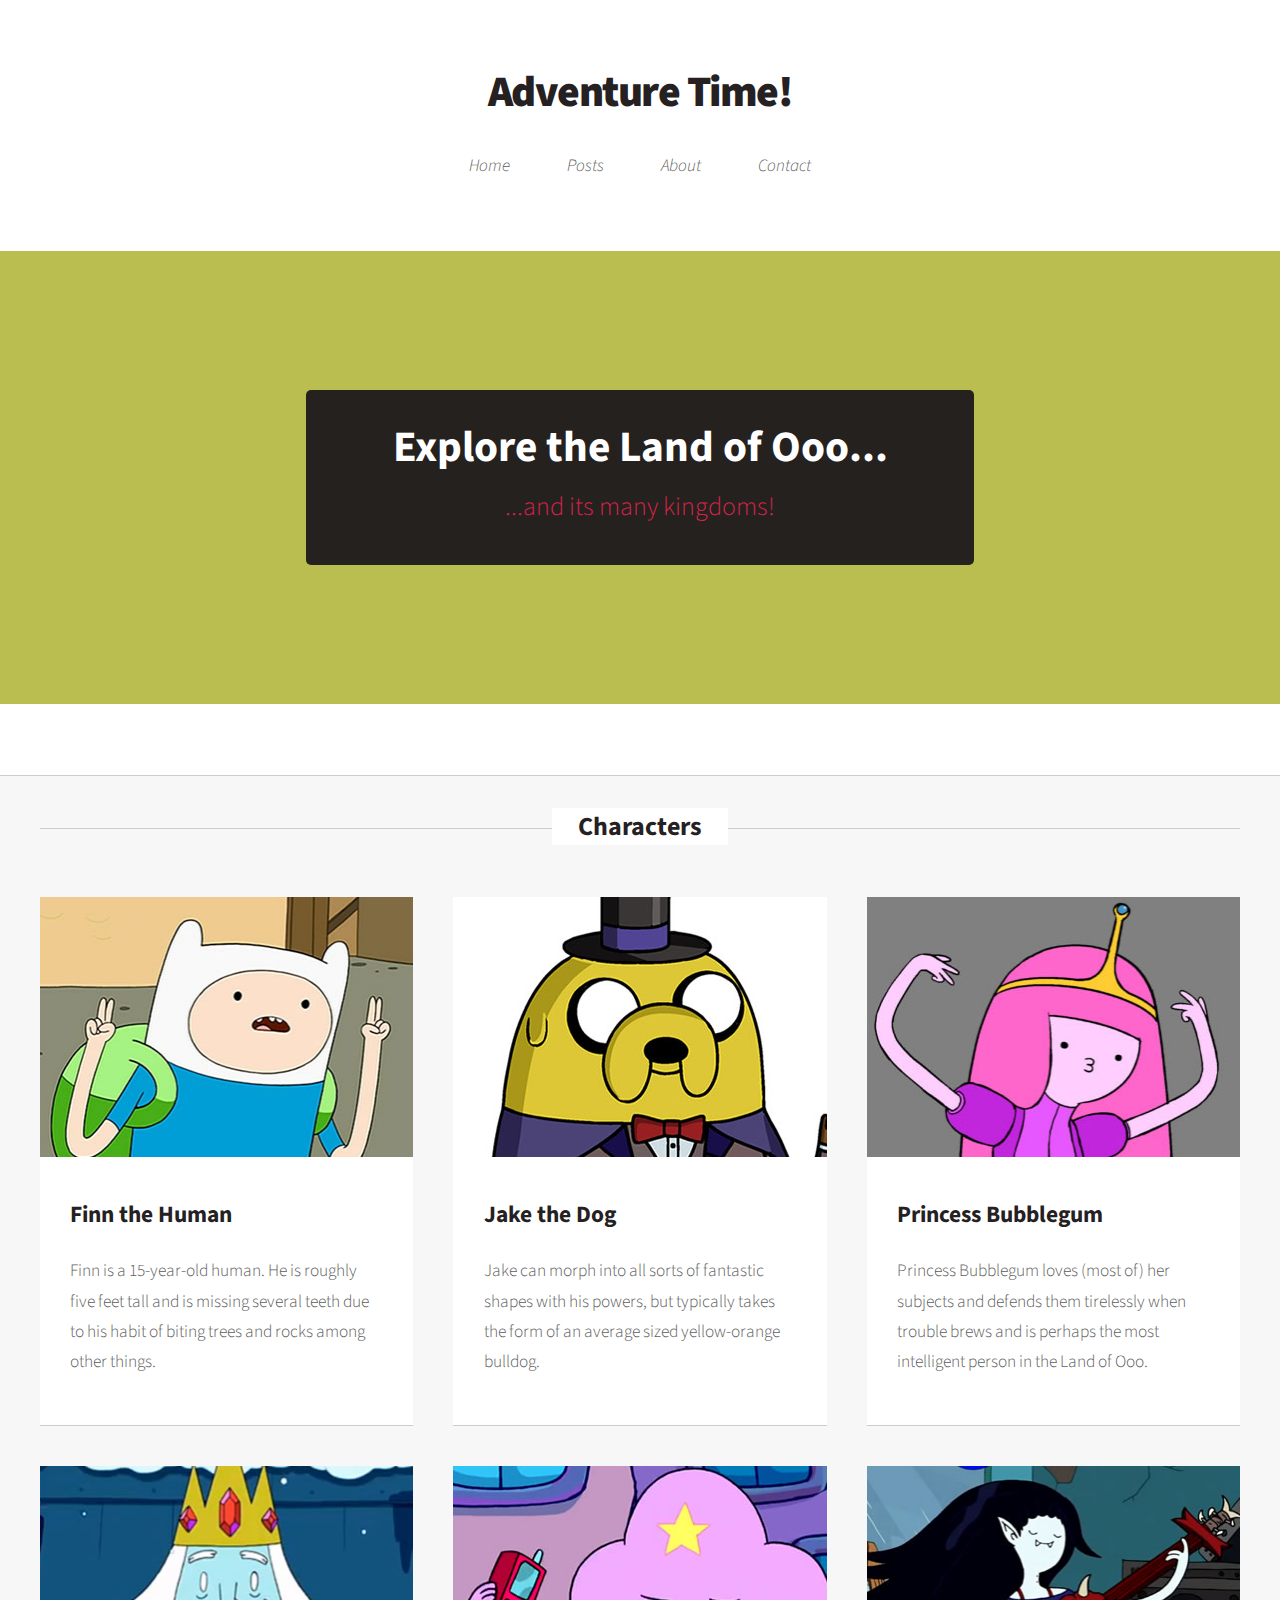
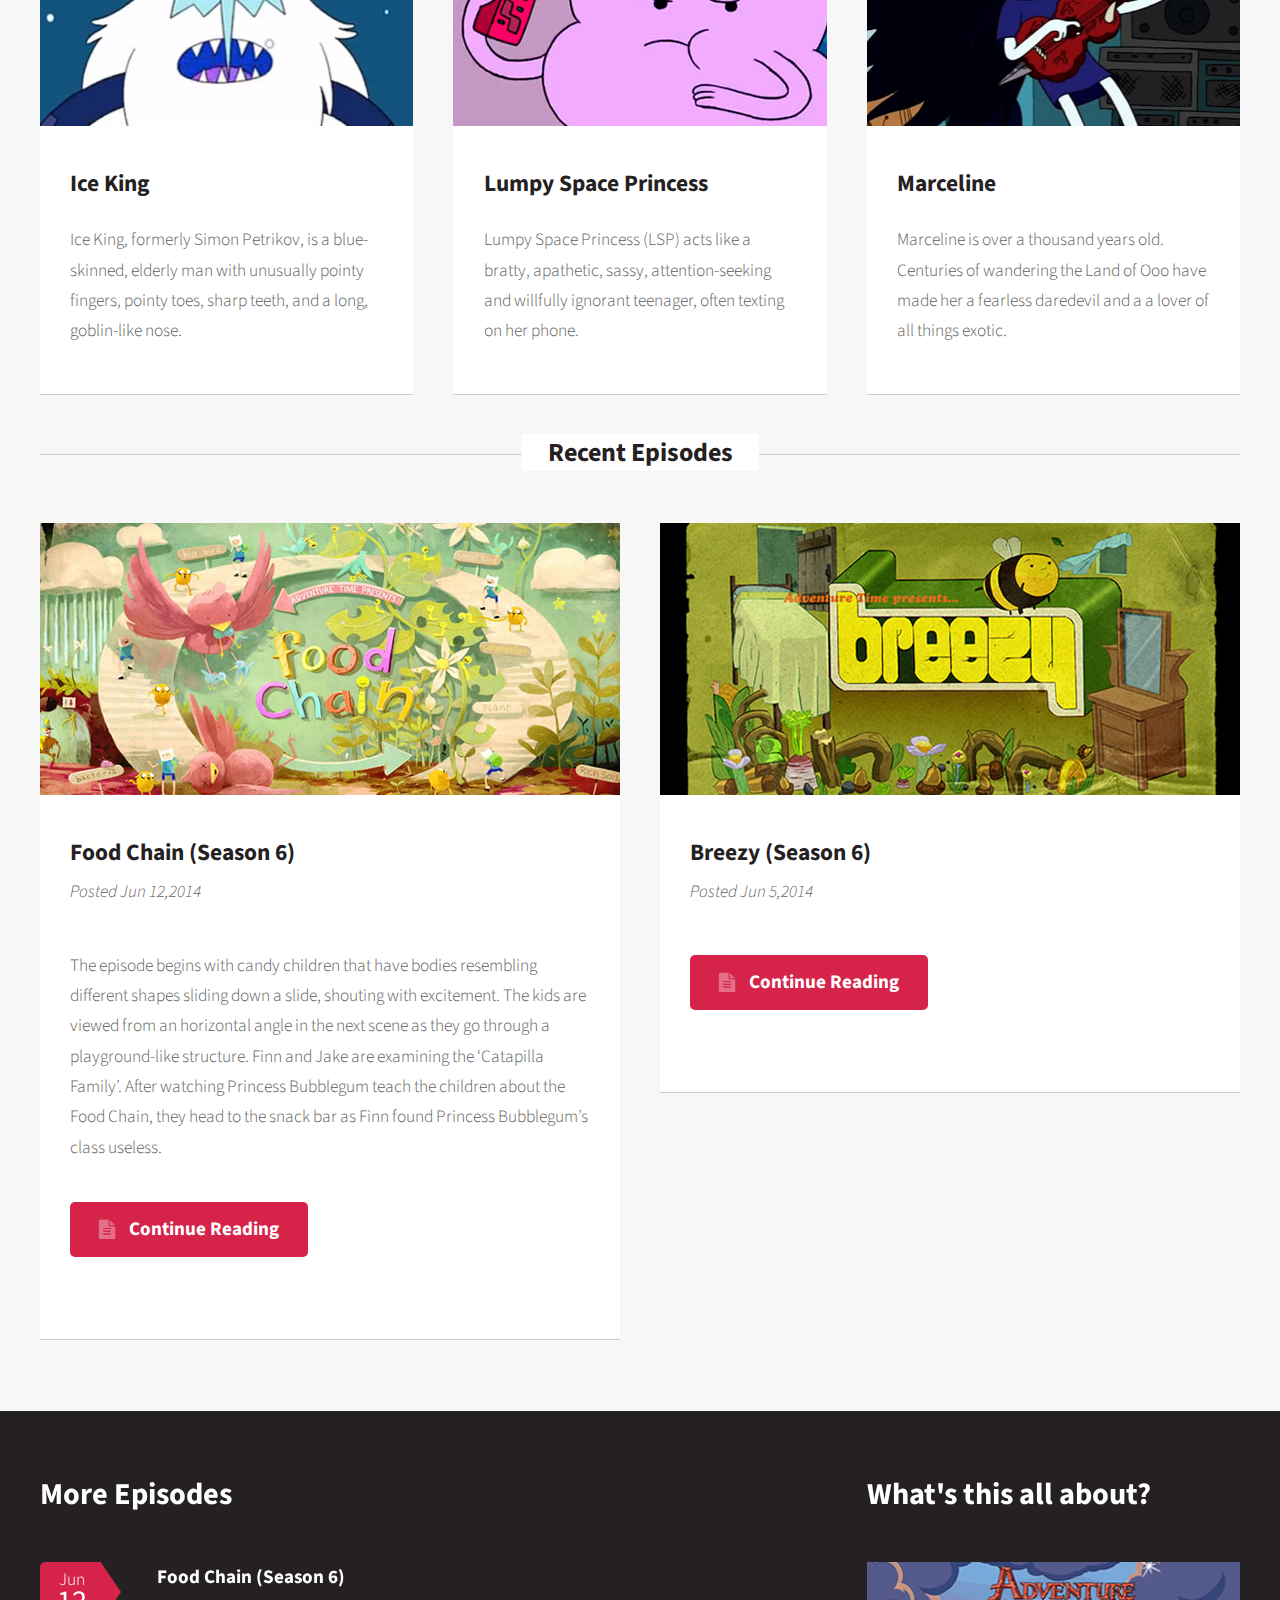
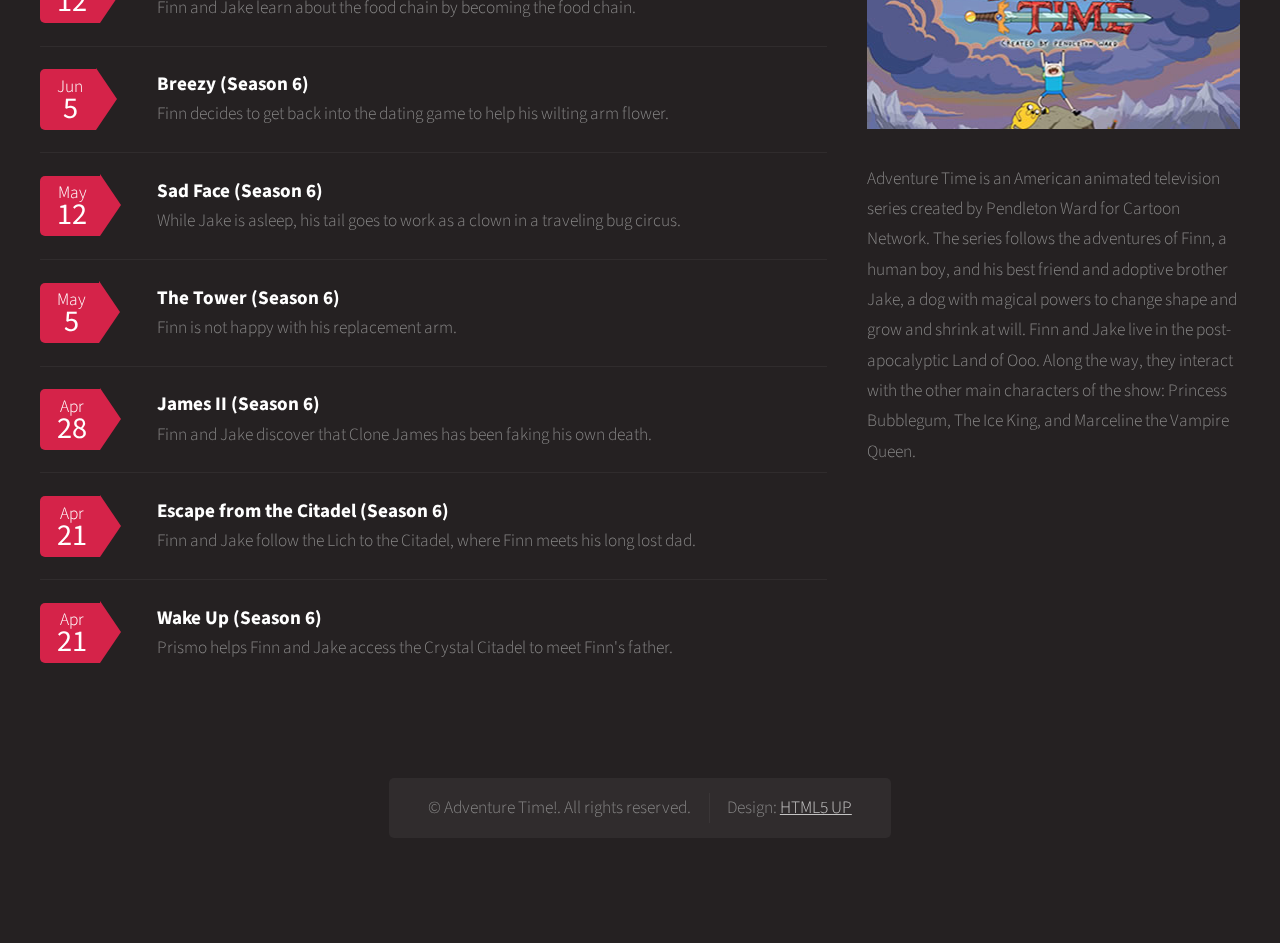
==== commit 6678d522: "Deploy from Forestry.io" ====
--- a/index.html
+++ b/index.html
@@ -205,14 +205,6 @@
                     
                         
                         <li>
-                            <span class="date">Oct<strong>13</strong></span>
-                            <h3><a href="http://example.com/about/">About</a></h3>
-                            <p>Sed auctor neque eu tellus rhoncus ut eleifend nibh porttitor.</p>
-                        </li>
-                        
-                    
-                        
-                        <li>
                             <span class="date">Jun<strong>12</strong></span>
                             <h3><a href="http://example.com/posts/season-6-food-chain/">Food Chain (Season 6)</a></h3>
                             <p>Finn and Jake learn about the food chain by becoming the food chain.</p>
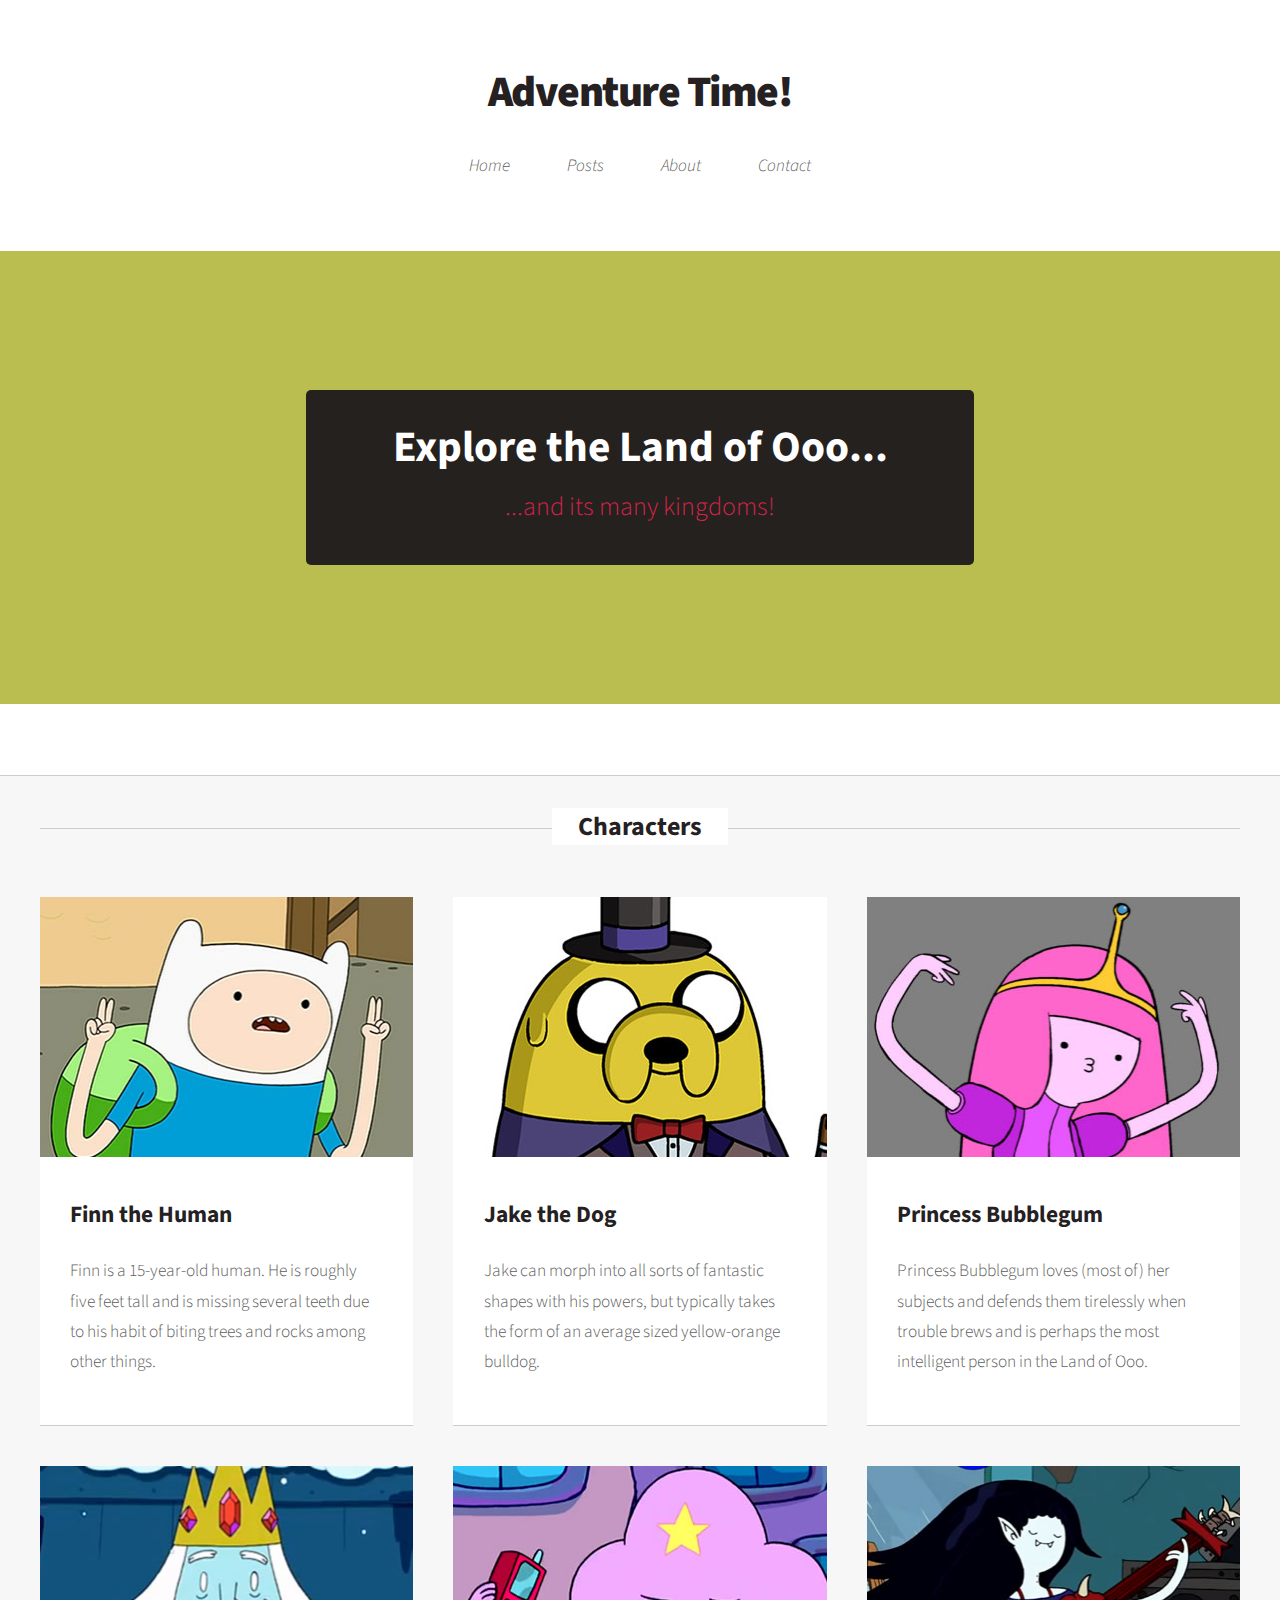
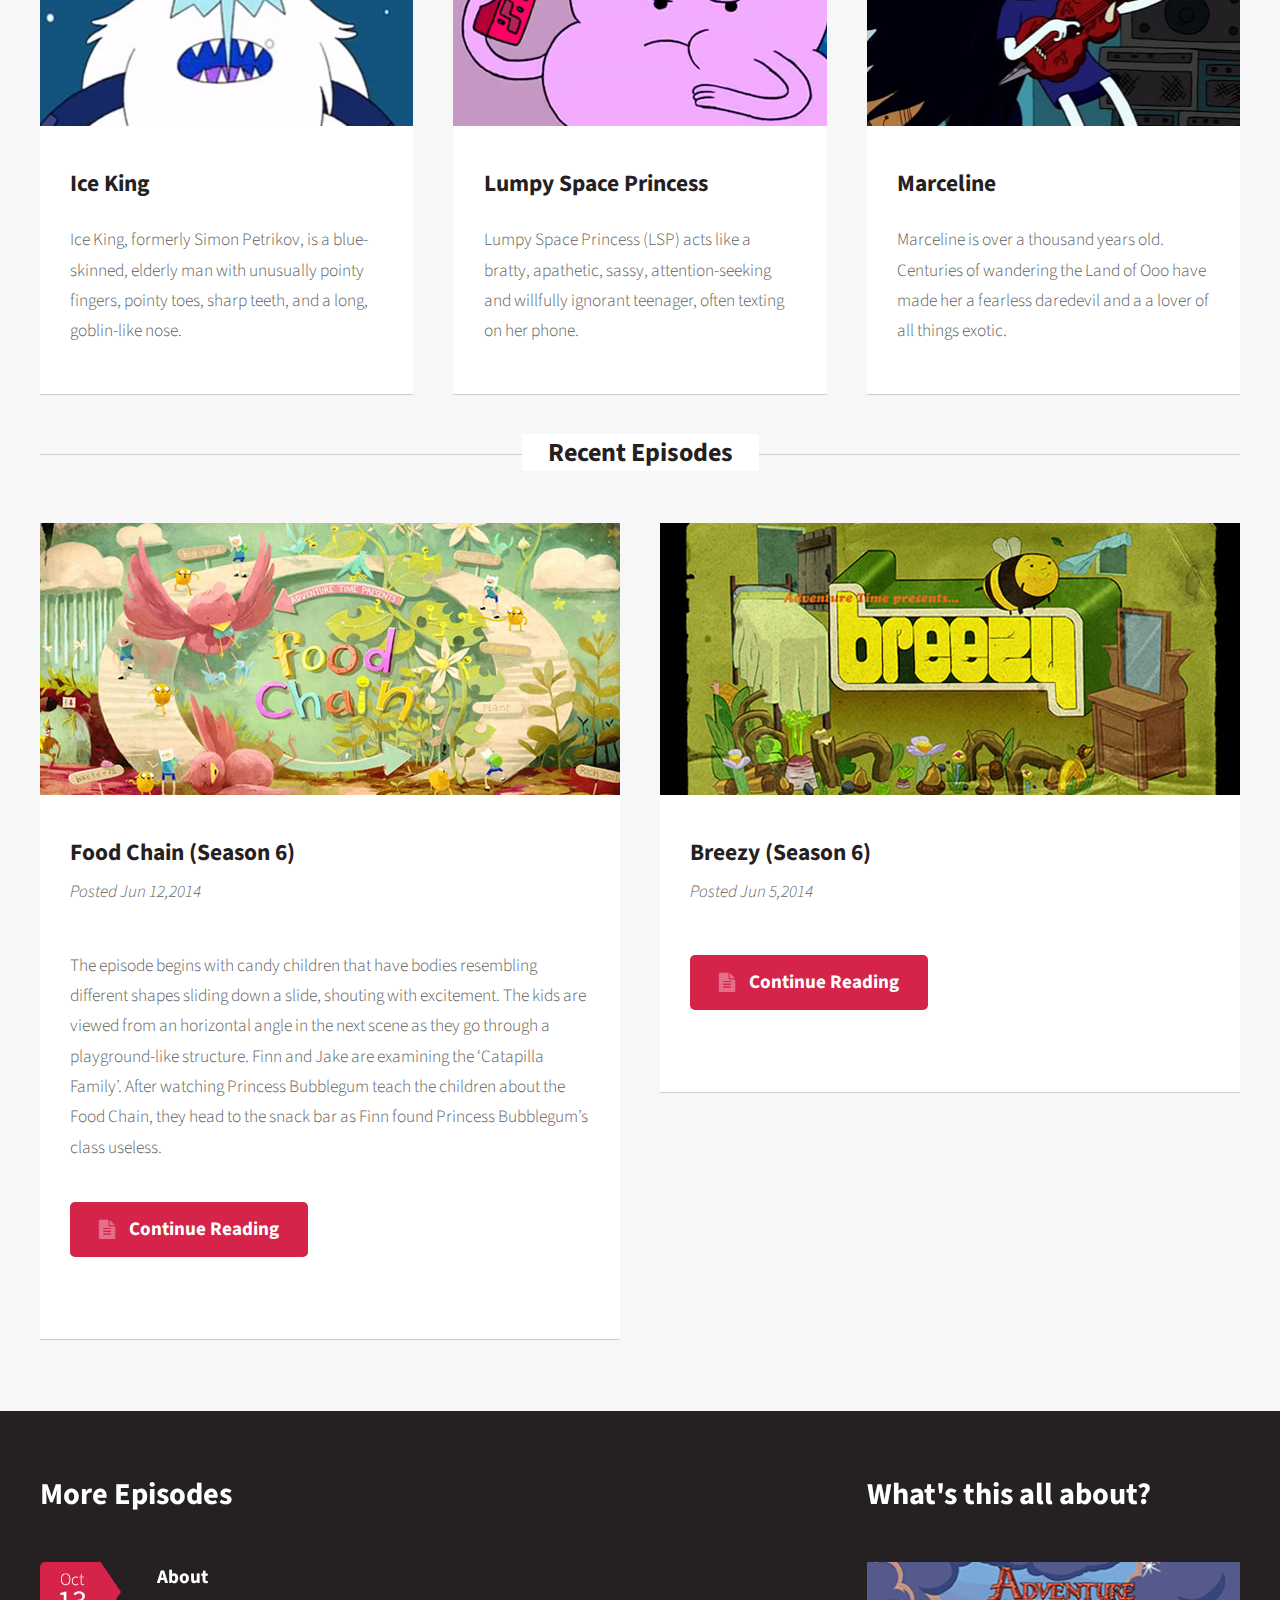
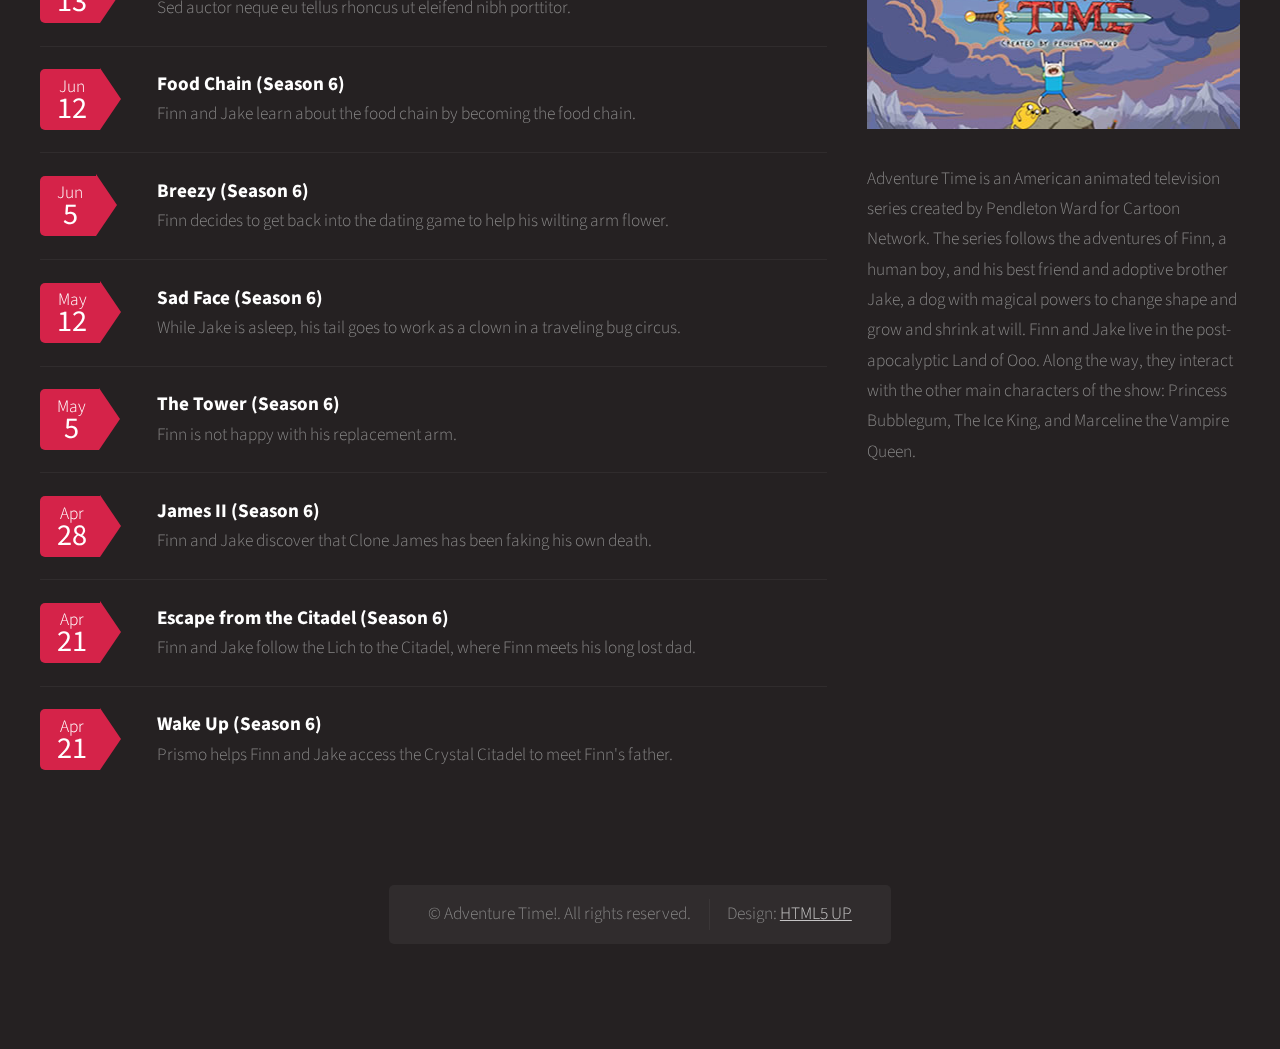
==== commit 7eba514e: "Deploy from Forestry.io" ====
--- a/index.html
+++ b/index.html
@@ -205,6 +205,14 @@
                     
                         
                         <li>
+                            <span class="date">Oct<strong>13</strong></span>
+                            <h3><a href="http://example.com/about/">About</a></h3>
+                            <p>Sed auctor neque eu tellus rhoncus ut eleifend nibh porttitor.</p>
+                        </li>
+                        
+                    
+                        
+                        <li>
                             <span class="date">Jun<strong>12</strong></span>
                             <h3><a href="http://example.com/posts/season-6-food-chain/">Food Chain (Season 6)</a></h3>
                             <p>Finn and Jake learn about the food chain by becoming the food chain.</p>
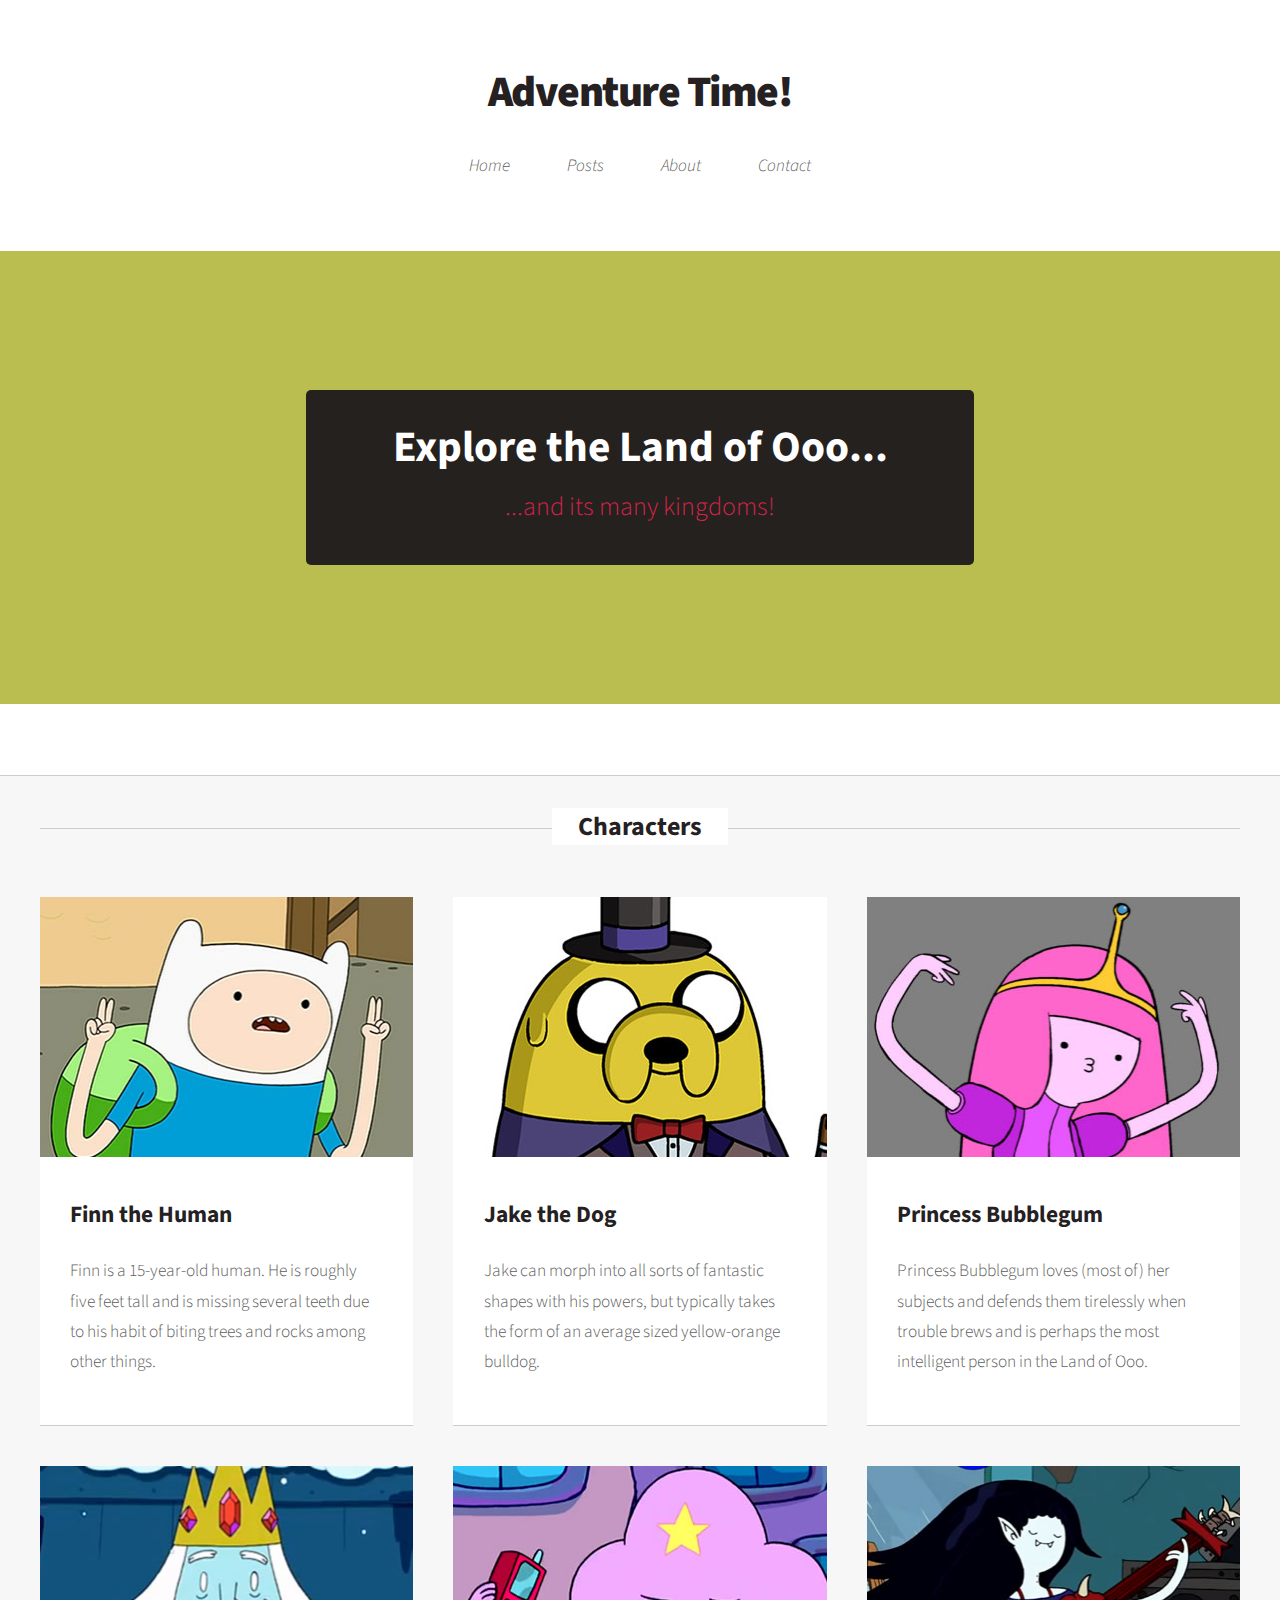
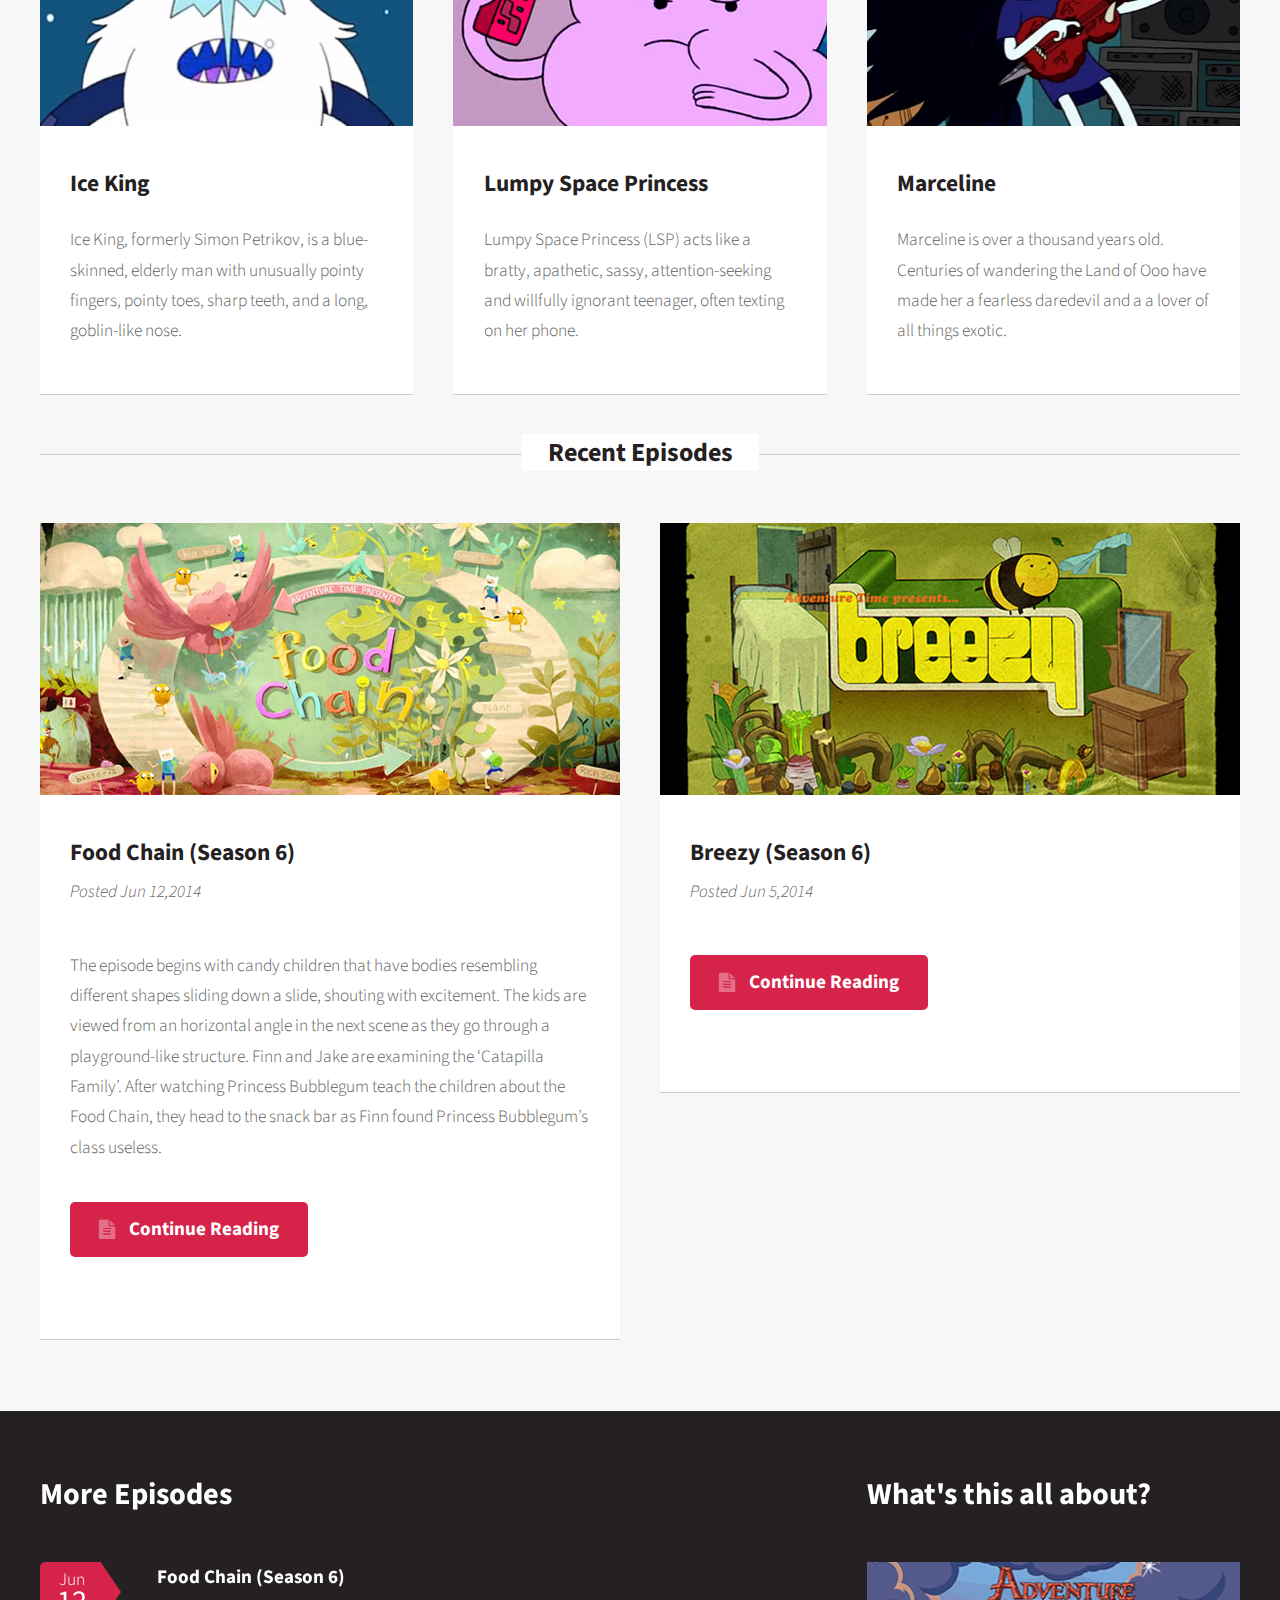
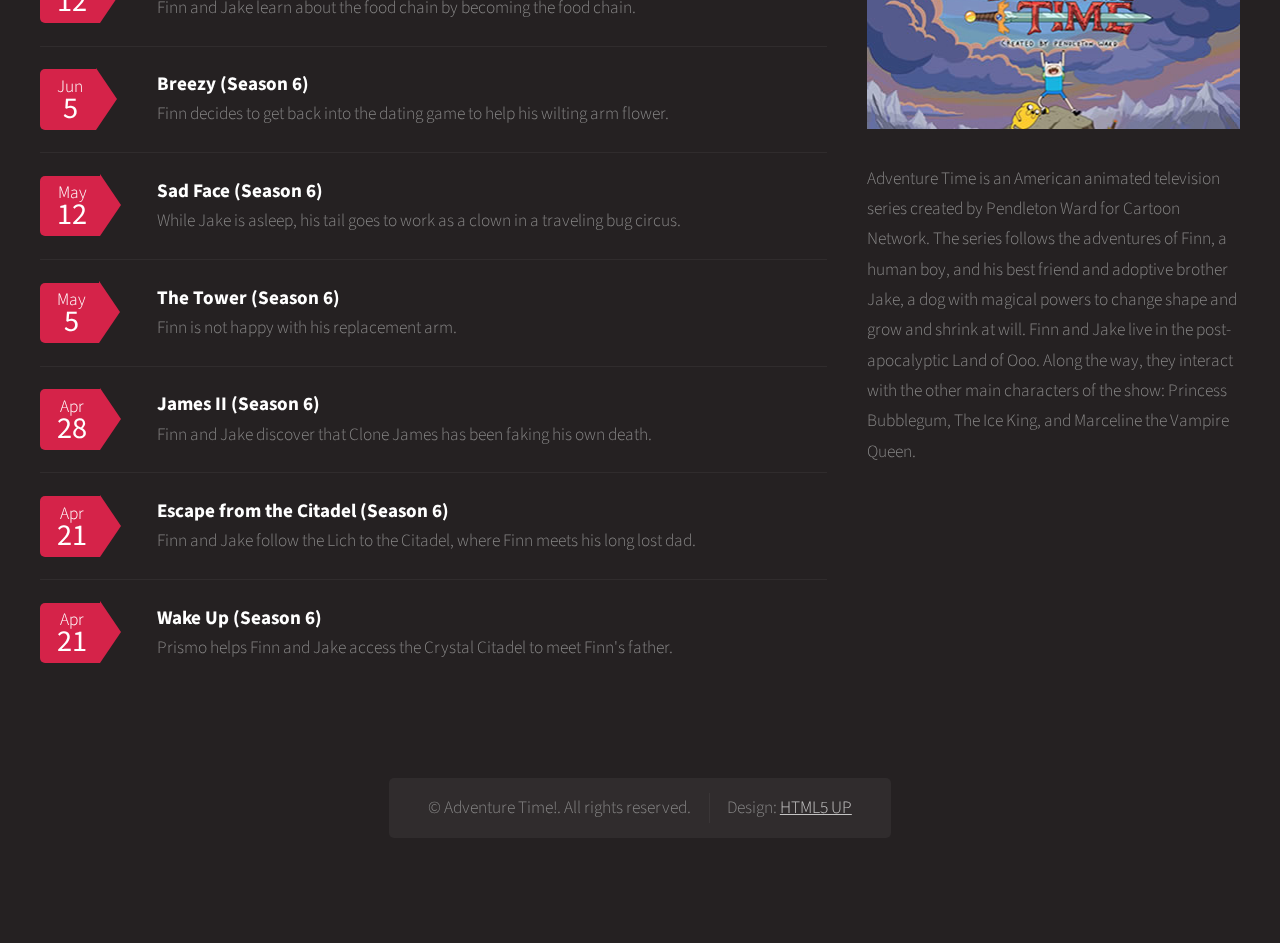
==== commit cdb9cdd4: "Deploy from Forestry.io" ====
--- a/index.html
+++ b/index.html
@@ -205,14 +205,6 @@
                     
                         
                         <li>
-                            <span class="date">Oct<strong>13</strong></span>
-                            <h3><a href="http://example.com/about/">About</a></h3>
-                            <p>Sed auctor neque eu tellus rhoncus ut eleifend nibh porttitor.</p>
-                        </li>
-                        
-                    
-                        
-                        <li>
                             <span class="date">Jun<strong>12</strong></span>
                             <h3><a href="http://example.com/posts/season-6-food-chain/">Food Chain (Season 6)</a></h3>
                             <p>Finn and Jake learn about the food chain by becoming the food chain.</p>
